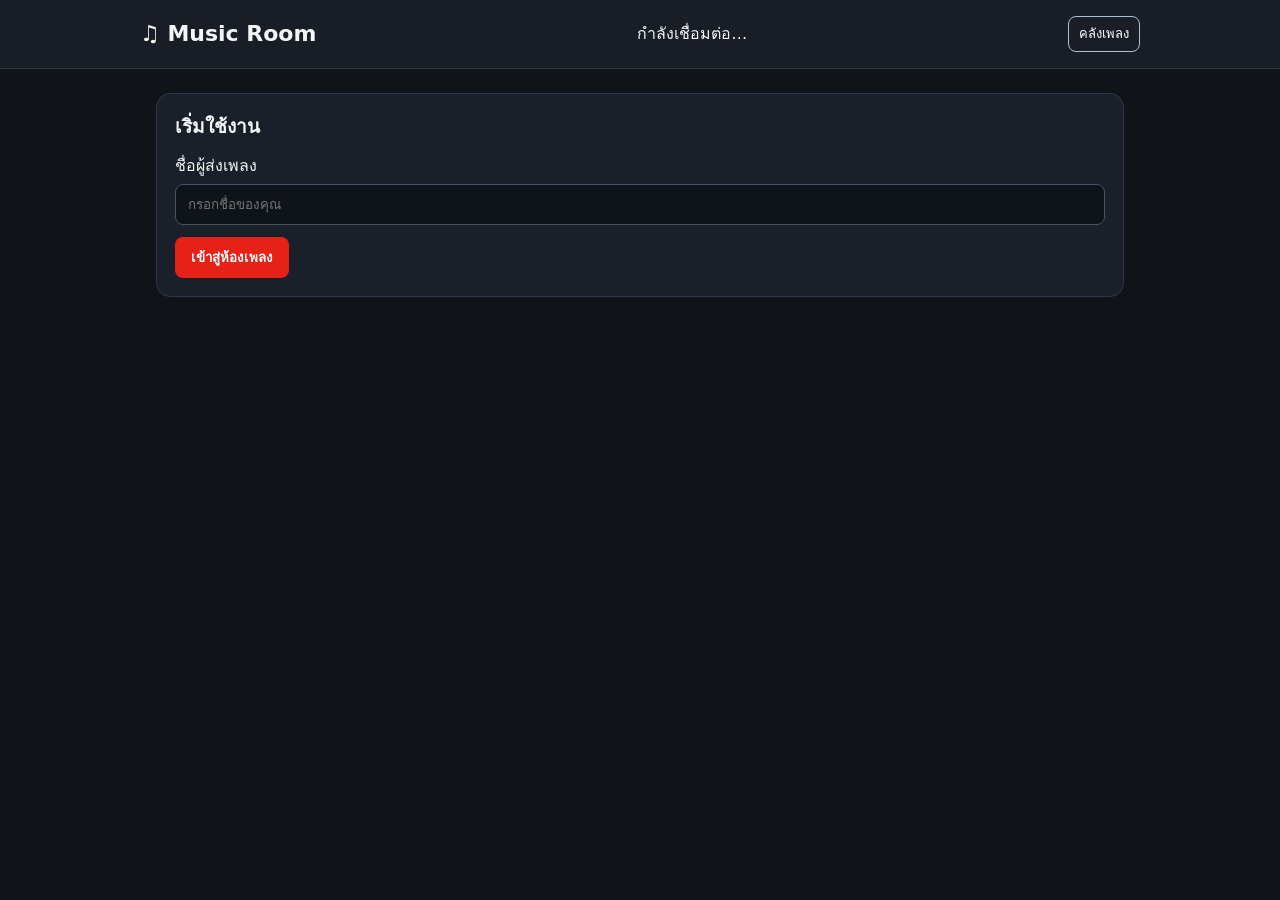
==== index.html @ c2f05cab "Add files via upload" ====
<!doctype html>
<html lang="th">
<head>
  <meta charset="utf-8">
  <meta name="viewport" content="width=device-width, initial-scale=1">
  <title>YouTube Music Queue Manager</title>
  <link rel="stylesheet" href="assets/style.css">
</head>
<body>
  <header><h1>♫ Music Room</h1><span id="connection">กำลังเชื่อมต่อ…</span><a href="./library.html" style="color:#fff;text-decoration:none;border:1px solid #a9bfd8;border-radius:8px;padding:7px 10px;font-size:13px">คลังเพลง</a></header>
  <main>
    <section id="session-panel" class="panel">
      <h2>เริ่มใช้งาน</h2>
      <label>ชื่อผู้ส่งเพลง <input id="display-name" maxlength="80" placeholder="กรอกชื่อของคุณ"></label>
      <button id="start-session">เข้าสู่ห้องเพลง</button>
    </section>
    <section id="app-panel" hidden>
      <section class="panel">
        <h2>ค้นหาเพลงจาก YouTube</h2>
        <form id="search-form"><input id="query" placeholder="ชื่อเพลงหรือศิลปิน" minlength="2" required><button>ค้นหา</button></form>
        <label>ฝากเพลงถึง (ไม่บังคับ)<input id="recipient" maxlength="50" placeholder="ชื่อผู้รับ"></label>
        <label>ข้อความฝากเพลง (ไม่บังคับ)<input id="message" maxlength="200" placeholder="พิมพ์ข้อความถึงผู้รับ"></label>
        <div id="search-results"></div>
      </section>
      <section class="panel">
        <h2>คิวเพลง <small>เรียงตามคะแนนโหวตสูงสุด</small></h2>
        <div id="queue"></div>
      </section>
    </section>
    <p id="notice" role="status"></p>
  </main>
  <script type="module" src="assets/app.js"></script>
  <script type="module" src="./assets/room-theme.js"></script>
</body>
</html>
---- assets/style.css ----
*{box-sizing:border-box}body{margin:0;background:#101318;color:#f4f5f7;font:16px/1.5 system-ui,sans-serif}header{display:flex;justify-content:space-between;align-items:center;padding:16px max(16px,calc((100% - 1000px)/2));background:#191e26;border-bottom:1px solid #303743}h1{margin:0;font-size:22px}main{max-width:1000px;margin:24px auto;padding:0 16px}.panel{background:#1a2029;border:1px solid #303947;border-radius:14px;padding:18px;margin-bottom:18px}h2{margin:0 0 14px;font-size:19px}small{color:#aab4c2;font-size:13px;font-weight:400}input{background:#0f141b;color:#fff;border:1px solid #465264;border-radius:8px;padding:12px;width:100%;margin:6px 0 12px}button{background:#e62117;color:white;border:0;border-radius:8px;padding:10px 16px;cursor:pointer;font-weight:650}button:disabled{opacity:.5;cursor:wait}form{display:flex;gap:8px}form input{flex:1}.song{display:flex;gap:12px;padding:12px 0;border-bottom:1px solid #303947}.song:last-child{border:0}.song img{width:120px;height:68px;object-fit:cover;border-radius:7px}.song-info{flex:1;min-width:0}.song-title{font-weight:650}.muted{color:#aab4c2;font-size:13px}.dedication{color:#d5dbe4;font-size:13px;margin-top:4px}.vote{white-space:nowrap;align-self:center}.score{font-weight:700;margin-right:8px;color:#ffcf70}#notice{min-height:24px;color:#ffd17b}[hidden]{display:none!important}@media(max-width:600px){.song img{width:96px;height:58px}form{display:block}form button{width:100%}}
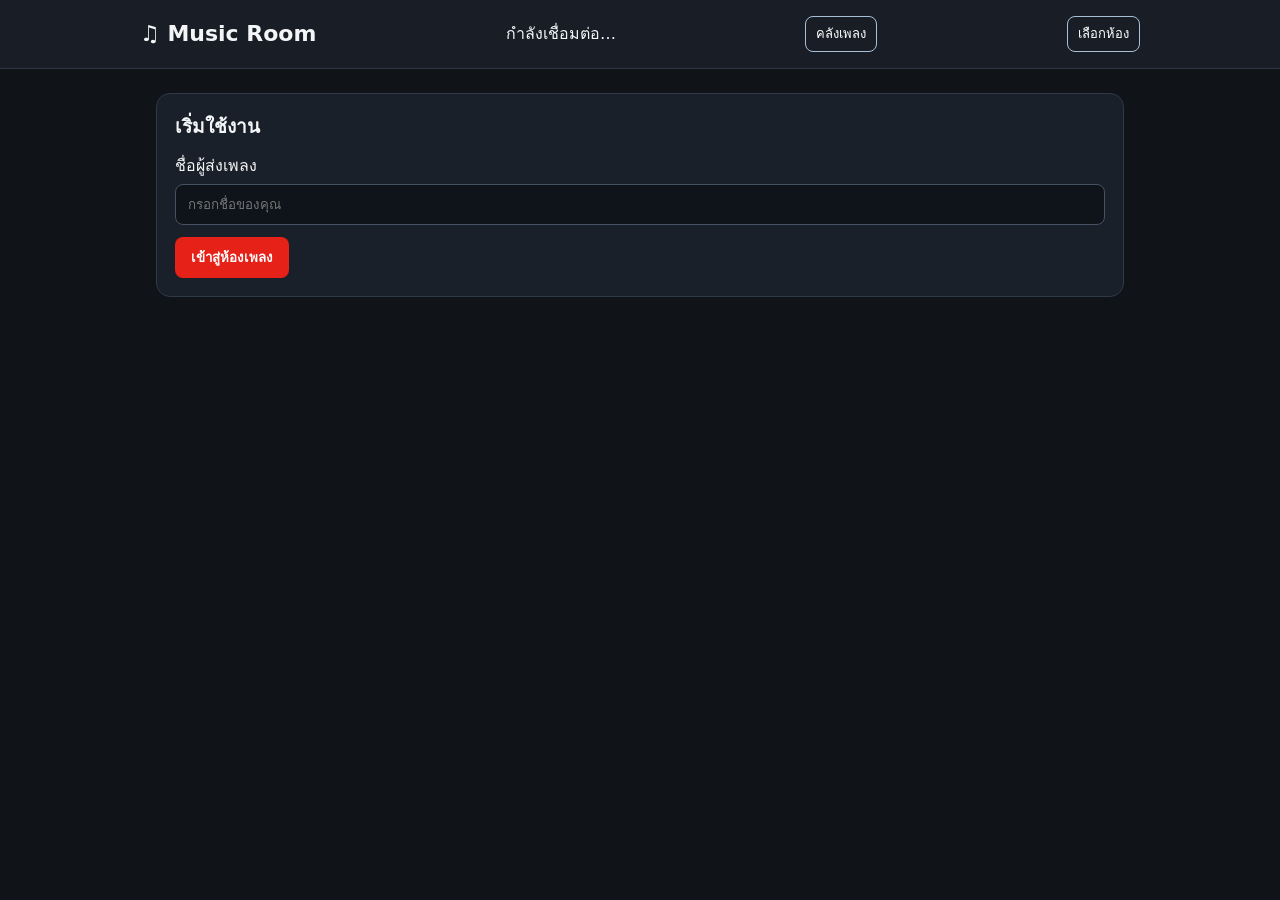
==== commit e9418705: "Add files via upload" ====
--- a/index.html
+++ b/index.html
@@ -7,7 +7,7 @@
   <link rel="stylesheet" href="assets/style.css">
 </head>
 <body>
-  <header><h1>♫ Music Room</h1><span id="connection">กำลังเชื่อมต่อ…</span><a href="./library.html" style="color:#fff;text-decoration:none;border:1px solid #a9bfd8;border-radius:8px;padding:7px 10px;font-size:13px">คลังเพลง</a></header>
+  <header><h1>♫ Music Room</h1><span id="connection">กำลังเชื่อมต่อ…</span><a id="library-link" href="./library.html?room=one" style="color:#fff;text-decoration:none;border:1px solid #a9bfd8;border-radius:8px;padding:7px 10px;font-size:13px">คลังเพลง</a><a href="./rooms.html" style="color:#fff;text-decoration:none;border:1px solid #a9bfd8;border-radius:8px;padding:7px 10px;font-size:13px">เลือกห้อง</a></header>
   <main>
     <section id="session-panel" class="panel">
       <h2>เริ่มใช้งาน</h2>
@@ -30,6 +30,7 @@
     <p id="notice" role="status"></p>
   </main>
   <script type="module" src="assets/app.js"></script>
+  <script type="module">const room=encodeURIComponent(new URLSearchParams(location.search).get("room")||"one");document.getElementById("library-link")?.setAttribute("href",`./library.html?room=${room}`);</script>
   <script type="module" src="./assets/room-theme.js"></script>
 </body>
 </html>
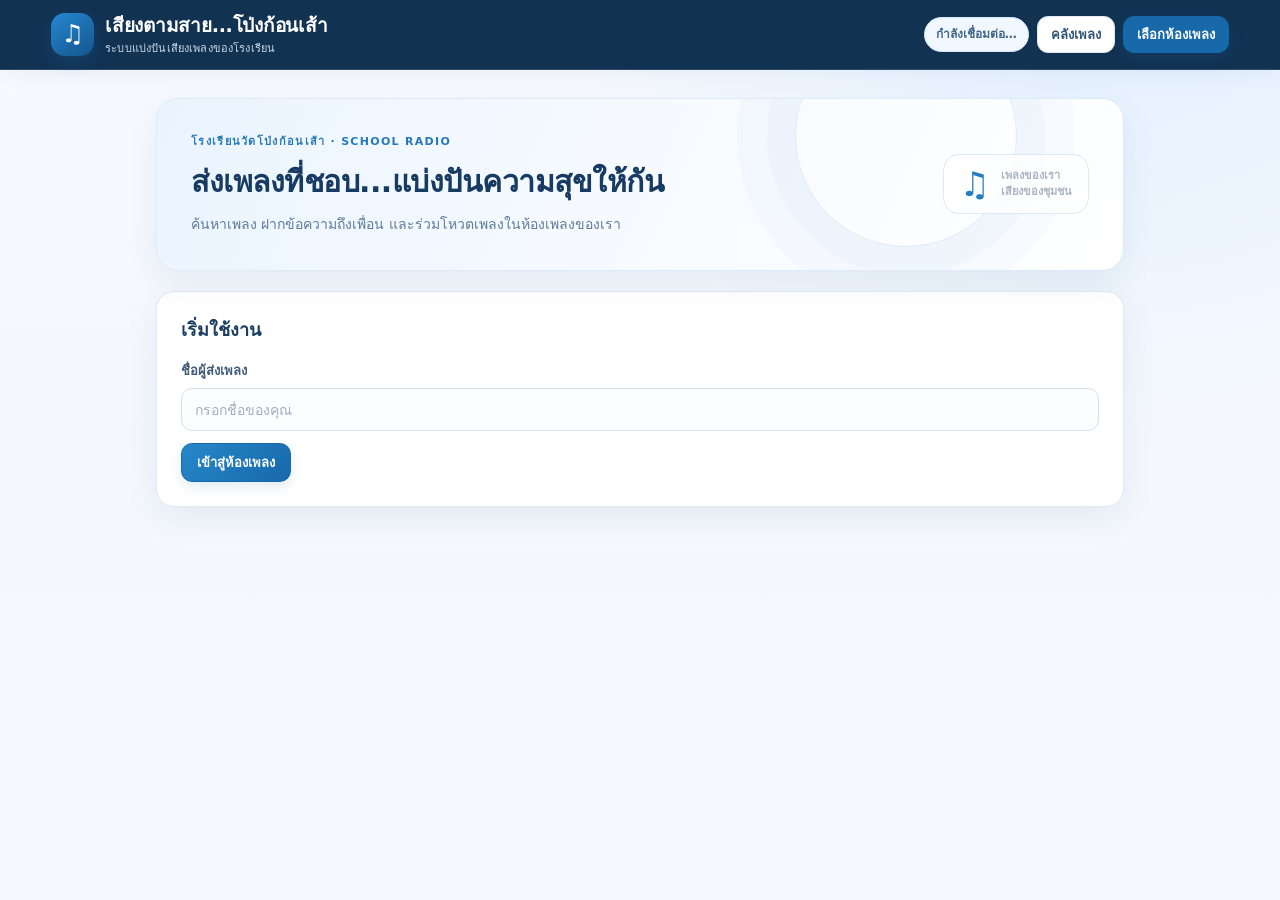
==== commit f7f3b95b: "Add files via upload" ====
--- a/index.html
+++ b/index.html
@@ -3,12 +3,27 @@
 <head>
   <meta charset="utf-8">
   <meta name="viewport" content="width=device-width, initial-scale=1">
-  <title>YouTube Music Queue Manager</title>
+  <title>เสียงตามสาย...โป่งก้อนเส้า | หน้าห้องเพลง</title>
   <link rel="stylesheet" href="assets/style.css">
+  <link rel="stylesheet" href="assets/modern-blue.css">
 </head>
 <body>
-  <header><h1>♫ Music Room</h1><span id="connection">กำลังเชื่อมต่อ…</span><a id="library-link" href="./library.html?room=one" style="color:#fff;text-decoration:none;border:1px solid #a9bfd8;border-radius:8px;padding:7px 10px;font-size:13px">คลังเพลง</a><a href="./rooms.html" style="color:#fff;text-decoration:none;border:1px solid #a9bfd8;border-radius:8px;padding:7px 10px;font-size:13px">เลือกห้อง</a></header>
-  <main>
+    <header class="site-header">
+    <a class="brand-lockup" href="./index.html?room=one" aria-label="เสียงตามสาย โป่งก้อนเส้า หน้าห้องเพลง">
+      <span class="brand-mark" aria-hidden="true">♫</span>
+      <span class="brand-copy"><strong>เสียงตามสาย...โป่งก้อนเส้า</strong><small>ระบบแบ่งปันเสียงเพลงของโรงเรียน</small></span>
+    </a>
+    <nav class="header-nav" aria-label="เมนูหลัก">
+      <span id="connection" class="connection-pill">กำลังเชื่อมต่อ…</span>
+      <a id="library-link" class="nav-link" href="./library.html?room=one">คลังเพลง</a>
+      <a class="nav-link nav-link-primary" href="./rooms.html">เลือกห้องเพลง</a>
+    </nav>
+  </header>
+  <main class="page-main">
+    <section class="page-intro">
+      <div><p class="eyebrow">โรงเรียนวัดโป่งก้อนเส้า · SCHOOL RADIO</p><h2>ส่งเพลงที่ชอบ...แบ่งปันความสุขให้กัน</h2><p>ค้นหาเพลง ฝากข้อความถึงเพื่อน และร่วมโหวตเพลงในห้องเพลงของเรา</p></div>
+      <span class="intro-note"><strong>♫</strong><small>เพลงของเรา<br>เสียงของชุมชน</small></span>
+    </section>
     <section id="session-panel" class="panel">
       <h2>เริ่มใช้งาน</h2>
       <label>ชื่อผู้ส่งเพลง <input id="display-name" maxlength="80" placeholder="กรอกชื่อของคุณ"></label>
--- a/assets/modern-blue.css
+++ b/assets/modern-blue.css
@@ -0,0 +1,279 @@
+/* Modern Blue visual system — เสียงตามสาย...โป่งก้อนเส้า */
+:root {
+  color-scheme: light;
+  --mb-ink: #18324f;
+  --mb-muted: #6c8098;
+  --mb-blue: #1769aa;
+  --mb-blue-strong: #14558d;
+  --mb-blue-soft: #eaf4ff;
+  --mb-line: #e0eaf5;
+  --mb-surface: #ffffff;
+  --mb-page: #f4f8fd;
+  --mb-shadow: 0 12px 34px rgba(29, 74, 120, .08);
+  font-family: "Noto Sans Thai", "Leelawadee UI", Tahoma, system-ui, sans-serif;
+  color: var(--mb-ink);
+  background: var(--mb-page);
+}
+* { box-sizing: border-box; }
+html { scroll-behavior: smooth; }
+body {
+  margin: 0;
+  min-height: 100vh;
+  color: var(--mb-ink);
+  background:
+    radial-gradient(ellipse at 88% 0%, rgba(183, 220, 255, .30), transparent 34rem),
+    linear-gradient(180deg, #f7faff 0%, var(--mb-page) 48%, #f6f9fd 100%);
+  font-family: "Noto Sans Thai", "Leelawadee UI", Tahoma, system-ui, sans-serif;
+  line-height: 1.55;
+}
+body > header {
+  position: sticky;
+  top: 0;
+  z-index: 50;
+  display: flex;
+  align-items: center;
+  justify-content: space-between;
+  gap: 18px;
+  flex-wrap: wrap;
+  padding: 13px max(4vw, 18px);
+  color: #ffffff;
+  background: #123252;
+  border-bottom: 1px solid rgba(255,255,255,.12);
+  box-shadow: 0 5px 22px rgba(25,65,108,.055);
+  backdrop-filter: blur(14px);
+}
+.brand-lockup {
+  display: inline-flex;
+  align-items: center;
+  gap: 11px;
+  min-width: 0;
+  color: var(--mb-ink);
+  text-decoration: none;
+}
+.brand-mark {
+  display: grid;
+  place-items: center;
+  width: 43px;
+  height: 43px;
+  flex: 0 0 43px;
+  border-radius: 14px;
+  color: #fff;
+  font-size: 25px;
+  font-weight: 800;
+  background: linear-gradient(145deg, #2588d1 0%, #14558d 100%);
+  box-shadow: 0 7px 16px rgba(23,105,170,.24);
+}
+.brand-copy { display: flex; flex-direction: column; min-width: 0; line-height: 1.25; }
+.brand-copy strong { color: #ffffff; font-size: clamp(15px, 2vw, 19px); font-weight: 800; letter-spacing: -.25px; }
+.brand-copy small { color: #c7d8e9; font-size: 11px; margin-top: 4px; letter-spacing: .15px; }
+.header-nav { display: flex; align-items: center; justify-content: flex-end; gap: 8px; flex-wrap: wrap; }
+.header-nav a, .header-nav button, .nav-link {
+  display: inline-flex;
+  align-items: center;
+  justify-content: center;
+  min-height: 37px;
+  padding: 8px 13px;
+  border: 1px solid #e0eaf5;
+  border-radius: 11px;
+  color: #315575;
+  background: #fff;
+  text-decoration: none;
+  font-family: inherit; font-size: 13px; font-weight: 650; line-height: 1.2;
+  transition: background .18s ease, border-color .18s ease, transform .18s ease, box-shadow .18s ease;
+  cursor: pointer;
+}
+.header-nav a:hover, .header-nav button:hover, .nav-link:hover { background: #f1f7fe; border-color: #c9ddf2; transform: translateY(-1px); }
+.header-nav .nav-link-primary { background: #1769aa; border-color: #1769aa; color: #fff; box-shadow: 0 5px 13px rgba(23,105,170,.17); }
+.header-nav .nav-link-primary:hover { background: #14558d; border-color: #14558d; }
+.connection-pill, .pill {
+  display: inline-flex;
+  align-items: center;
+  gap: 6px;
+  padding: 7px 11px;
+  border: 1px solid #d8e8f7;
+  border-radius: 999px;
+  background: #f0f7ff;
+  color: #426788;
+  font-size: 12px;
+  font-weight: 650;
+}
+main, .page-main { width: min(1160px, 92vw); margin: 28px auto 60px; }
+.page-intro {
+  display: flex;
+  align-items: center;
+  justify-content: space-between;
+  gap: 20px;
+  padding: clamp(22px, 4vw, 34px);
+  margin: 0 0 20px;
+  border: 1px solid #dceafa;
+  border-radius: 22px;
+  background: linear-gradient(115deg, #eaf4ff 0%, #f8fbff 57%, #fff 100%);
+  box-shadow: var(--mb-shadow);
+  overflow: hidden;
+  position: relative;
+}
+.page-intro:after { content: ""; position: absolute; right: 11%; top: -74px; width: 220px; height: 220px; border: 1px solid rgba(88,151,207,.17); border-radius: 50%; box-shadow: 0 0 0 28px rgba(88,151,207,.045), 0 0 0 58px rgba(88,151,207,.035); pointer-events: none; }
+.page-intro > div { position: relative; z-index: 1; }
+.page-intro .eyebrow { margin: 0 0 8px; color: #2778b8; font-size: 11px; font-weight: 800; letter-spacing: 1.3px; }
+.page-intro h2 { margin: 0 0 7px; color: #173b62; font-size: clamp(21px, 3.4vw, 30px); font-weight: 800; letter-spacing: -.5px; }
+.page-intro p:not(.eyebrow) { margin: 0; color: #607c99; font-size: 14px; }
+.intro-note { position: relative; z-index: 1; display: flex; align-items: center; gap: 11px; padding: 12px 16px; border: 1px solid #d9eafa; border-radius: 16px; background: rgba(255,255,255,.75); color: #4277a6; flex: 0 0 auto; }
+.intro-note strong { color: #247fc0; font-size: 34px; line-height: 1; }
+.intro-note small { font-size: 11px; line-height: 1.5; font-weight: 700; }
+.panel, .intro, .room-card, .stat {
+  background: var(--mb-surface);
+  border: 1px solid var(--mb-line);
+  border-radius: 18px;
+  box-shadow: var(--mb-shadow);
+}
+.panel { padding: clamp(17px, 2.4vw, 24px); margin: 0 0 18px; }
+.panel h2, .intro h2 { margin: 0 0 14px; color: #1b3e63; font-size: 18px; font-weight: 800; }
+.panel h3 { color: #264e75; }
+body > header h1 { margin: 0; font-size: 19px; color: inherit; }
+p { line-height: 1.65; }
+.muted, .song-sub, .item-meta { color: var(--mb-muted); }
+.muted { font-size: 13px; }
+.status { min-height: 22px; color: #27699e; font-size: 13px; }
+.error { color: #b42332; }
+.success { color: #157347; }
+.footer { color: #91a1b4; text-align: center; font-size: 12px; margin: 30px 0 18px; }
+label, .field { color: #405c78; font-size: 13px; font-weight: 650; }
+.field { display: block; margin: 11px 0; }
+input:not([type=checkbox]):not([type=radio]), select, textarea {
+  display: block;
+  width: 100%;
+  min-height: 43px;
+  margin-top: 6px;
+  padding: 10px 13px;
+  border: 1px solid #d4e1ef;
+  border-radius: 11px;
+  color: #1b3551;
+  background: #fbfdff;
+  font-family: inherit; font-size: 14px; font-weight: 400; line-height: 1.45;
+  box-shadow: inset 0 1px 2px rgba(26,68,110,.025);
+  outline: none;
+  transition: border-color .18s ease, box-shadow .18s ease, background .18s ease;
+}
+input:focus, select:focus, textarea:focus { border-color: #6eaddd; background: #fff; box-shadow: 0 0 0 3px rgba(54,139,205,.13); }
+input::placeholder, textarea::placeholder { color: #a0afbf; }
+button, .button, .linkbtn {
+  display: inline-flex;
+  align-items: center;
+  justify-content: center;
+  gap: 7px;
+  min-height: 39px;
+  padding: 9px 15px;
+  border: 1px solid #1769aa;
+  border-radius: 11px;
+  color: #fff;
+  background: linear-gradient(135deg, #2787c9 0%, #1769aa 100%);
+  font-family: inherit; font-size: 13px; font-weight: 700; line-height: 1.25;
+  text-decoration: none;
+  cursor: pointer;
+  box-shadow: 0 5px 12px rgba(23,105,170,.13);
+  transition: transform .18s ease, box-shadow .18s ease, filter .18s ease;
+}
+button:hover, .button:hover, .linkbtn:hover { transform: translateY(-1px); box-shadow: 0 8px 16px rgba(23,105,170,.18); filter: saturate(1.05); }
+button:active, .button:active, .linkbtn:active { transform: translateY(0); }
+button:disabled { opacity: .48; cursor: not-allowed; transform: none; box-shadow: none; }
+button.secondary, .linkbtn.secondary, a.button.secondary, .header-nav button.secondary {
+  color: #315a7d;
+  background: #edf5fd;
+  border-color: #d8e7f5;
+  box-shadow: none;
+}
+button.danger { color: #fff; background: #bd4a58; border-color: #bd4a58; box-shadow: 0 4px 12px rgba(189,74,88,.12); }
+.actions, .controls { display: flex; flex-wrap: wrap; align-items: center; gap: 8px; }
+.toolbar { display: grid; grid-template-columns: minmax(0,1fr) auto; gap: 12px; align-items: end; }
+.two { display: grid; grid-template-columns: repeat(2,minmax(0,1fr)); gap: 18px; }
+.grid { display: grid; grid-template-columns: repeat(4,minmax(0,1fr)); gap: 12px; }
+.stat { padding: 16px 17px; background: linear-gradient(145deg,#fff,#f7fbff); }
+.stat span { display: block; color: #71869d; font-size: 12px; font-weight: 650; }
+.stat strong { display: block; margin-top: 4px; color: #1e5e94; font-size: 28px; font-weight: 800; font-variant-numeric: tabular-nums; }
+.tag, .pill { border: 1px solid #d9e8f6; background: #edf6ff; color: #38658d; }
+.empty { padding: 20px; color: #8294a8; text-align: center; border: 1px dashed #d3e1ef; border-radius: 13px; background: #fbfdff; }
+.hidden { display: none !important; }
+.list, .track-list { display: grid; gap: 10px; }
+.item, .track, .song, .playlist-row, .room-card {
+  border: 1px solid #e1ebf5;
+  border-radius: 14px;
+  background: #fff;
+  transition: border-color .18s ease, box-shadow .18s ease, transform .18s ease;
+}
+.item, .track, .song, .playlist-row { padding: 12px; }
+.item:hover, .track:hover, .song:hover, .playlist-row:hover, .room-card:hover { border-color: #c4dcf1; box-shadow: 0 8px 22px rgba(35,88,139,.08); }
+.item { display: flex; align-items: center; justify-content: space-between; gap: 12px; }
+.item-main, .track-main, .song-info { min-width: 0; flex: 1; }
+.item-title, .playlist-name { color: #214567; font-weight: 750; overflow-wrap: anywhere; }
+.item-meta, .track-meta { margin-top: 3px; font-size: 12px; overflow-wrap: anywhere; }
+.track { display: flex; align-items: center; gap: 12px; min-width: 0; }
+.track img, .song img { width: 112px; aspect-ratio: 16/9; object-fit: cover; border-radius: 10px; background: #e9f1f9; flex: none; }
+.track-title, .song-title { color: #1d4266; font-size: 14px; font-weight: 750; overflow-wrap: anywhere; }
+.track-actions { display: flex; flex-wrap: wrap; gap: 6px; margin-top: 8px; }
+.track-actions button, .small-btn { min-height: 32px; padding: 6px 10px; font-size: 12px; }
+.song { display: flex; align-items: center; gap: 13px; margin: 10px 0; }
+.song .song-info { min-width: 0; flex: 1; }
+.song .dedication { margin-top: 5px; color: #71869b; font-size: 12px; line-height: 1.5; }
+.vote { display: flex; align-items: center; gap: 8px; flex-wrap: wrap; }
+.score { display: inline-flex; align-items: center; padding: 6px 10px; border-radius: 999px; color: #185b92; background: #eaf4ff; border: 1px solid #d8e9f8; font-size: 12px; font-weight: 800; white-space: nowrap; }
+.checks { display: grid; grid-template-columns: repeat(2,minmax(0,1fr)); gap: 10px; }
+.check { display: flex; align-items: center; gap: 9px; padding: 11px 13px; border: 1px solid #e1ebf5; border-radius: 11px; background: #f8fbff; font-size: 13px; }
+.check input { width: 17px; height: 17px; accent-color: var(--mb-blue); }
+.table-wrap { overflow: auto; border: 1px solid #e0eaf4; border-radius: 12px; }
+.table { width: 100%; border-collapse: collapse; font-size: 13px; background: white; }
+.table th, .table td { padding: 11px 12px; border-bottom: 1px solid #edf2f7; text-align: left; vertical-align: top; }
+.table th { position: sticky; top: 0; color: #5e7791; background: #f4f8fd; font-weight: 800; }
+.table tr:last-child td { border-bottom: 0; }
+.num { text-align: right !important; font-variant-numeric: tabular-nums; }
+.scroll { max-height: 430px; overflow: auto; }
+.login { max-width: 460px; margin: 6vh auto; }
+.notice { padding: 12px 14px; border: 1px solid #d9eafa; border-radius: 12px; color: #426888; background: #f1f8ff; font-size: 12px; }
+.room-card { padding: 20px; }
+.room-card h2 { margin: 0 0 5px; color: #1e4267; font-size: 18px; }
+.slug { color: #8194a9; font-size: 12px; margin-bottom: 14px; }
+.rooms { display: grid; grid-template-columns: repeat(auto-fit,minmax(250px,1fr)); gap: 14px; }
+.intro { padding: 20px; margin-bottom: 18px; }
+.room-event-banner { width: min(1160px,92vw) !important; margin: 14px auto 0 !important; border-radius: 15px !important; box-shadow: var(--mb-shadow) !important; }
+.player-wrap { background: #061526; border: 5px solid #fff; border-radius: 18px; overflow: hidden; aspect-ratio: 16/9; width: 100%; box-shadow: 0 12px 35px rgba(11,37,64,.14); }
+#yt-player { width: 100%; height: 100%; }
+.song-title { font-size: 20px; font-weight: 800; margin: 14px 0 5px; }
+.song-sub { font-size: 13px; }
+.progress-row { display: flex; align-items: center; gap: 12px; margin-top: 14px; color: #6a819a; font-size: 12px; }
+progress { flex: 1; height: 9px; accent-color: #2587c8; }
+.warning { color: #a66c17; }
+.chart-row { display: grid; grid-template-columns: 72px minmax(0,1fr); align-items: center; gap: 12px; margin: 9px 0; color: #71869d; font-size: 12px; }
+.bar-area { display: flex; flex-direction: column; gap: 4px; }
+.bar { height: 9px; min-width: 2px; border-radius: 999px; }
+.bar.requests { background: linear-gradient(90deg,#83c4ef,#2b83c3); }
+.bar.plays { background: linear-gradient(90deg,#b7d8f0,#1769aa); }
+.chart-legend { display: flex; gap: 15px; flex-wrap: wrap; color: #70859a; font-size: 12px; }
+.dot { display: inline-block; width: 8px; height: 8px; border-radius: 50%; margin-right: 5px; }
+.dot.req { background: #368dca; } .dot.play { background: #1769aa; }
+.room-event-banner h2 { color: inherit; }
+[hidden] { display: none !important; }
+@media (max-width: 820px) {
+  body > header { padding: 11px 4vw; }
+  .grid { grid-template-columns: repeat(2,minmax(0,1fr)); }
+  .two { grid-template-columns: 1fr; }
+  .checks { grid-template-columns: 1fr; }
+}
+@media (max-width: 600px) {
+  body > header { align-items: flex-start; }
+  .brand-lockup { width: 100%; }
+  .header-nav { width: 100%; justify-content: flex-start; }
+  .header-nav a, .header-nav button { min-height: 35px; padding: 7px 10px; font-size: 12px; }
+  main, .page-main { width: calc(100% - 24px); max-width: 1160px; margin: 18px auto 42px; }
+  .page-intro { align-items: flex-start; padding: 20px; border-radius: 17px; }
+  .intro-note { display: none; }
+  .panel { padding: 16px; border-radius: 15px; }
+  .toolbar { grid-template-columns: 1fr; }
+  .track, .song { align-items: flex-start; flex-wrap: wrap; }
+  .track img, .song img { width: 92px; }
+  .track-main, .song-info { min-width: calc(100% - 108px); }
+  .vote { width: 100%; }
+  .actions { gap: 7px; }
+  .grid { gap: 9px; }
+  .stat { padding: 13px; }
+  .stat strong { font-size: 24px; }
+  .item { align-items: flex-start; flex-wrap: wrap; }
+}
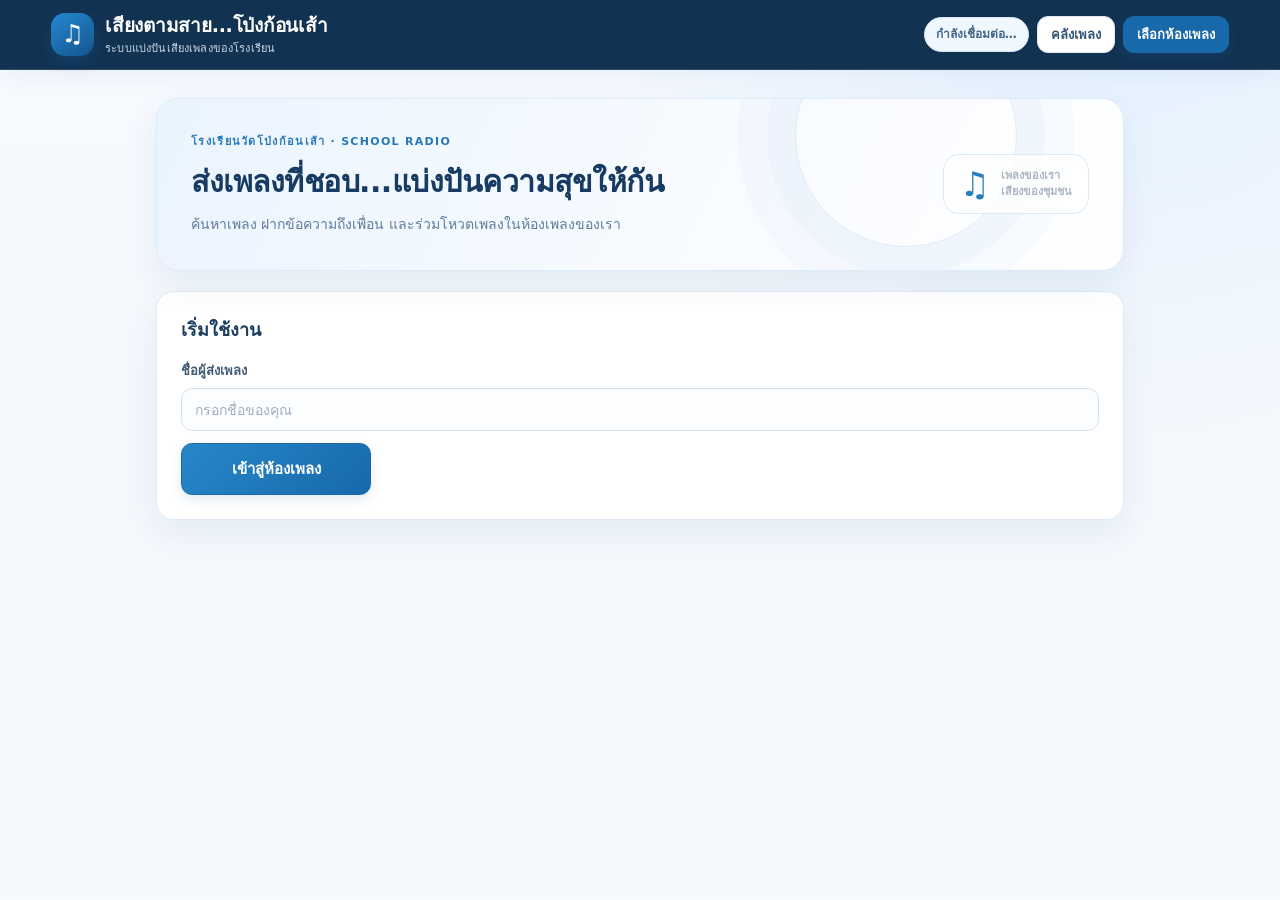
==== commit 9933f7dc: "Add files via upload" ====
--- a/index.html
+++ b/index.html
@@ -30,12 +30,23 @@
       <button id="start-session">เข้าสู่ห้องเพลง</button>
     </section>
     <section id="app-panel" hidden>
-      <section class="panel">
-        <h2>ค้นหาเพลงจาก YouTube</h2>
-        <form id="search-form"><input id="query" placeholder="ชื่อเพลงหรือศิลปิน" minlength="2" required><button>ค้นหา</button></form>
-        <label>ฝากเพลงถึง (ไม่บังคับ)<input id="recipient" maxlength="50" placeholder="ชื่อผู้รับ"></label>
-        <label>ข้อความฝากเพลง (ไม่บังคับ)<input id="message" maxlength="200" placeholder="พิมพ์ข้อความถึงผู้รับ"></label>
-        <div id="search-results"></div>
+      <section class="panel search-panel">
+        <div class="search-heading">
+          <div><p class="eyebrow">YOUTUBE MUSIC SEARCH</p><h2>ค้นหาเพลงที่คุณชอบ</h2><p class="muted">พิมพ์ชื่อเพลงหรือศิลปิน แล้วเลือกเพลงเพื่อฝากเข้าคิว</p></div>
+          <span class="search-symbol" aria-hidden="true">♫</span>
+        </div>
+        <form id="search-form" class="search-form">
+          <label class="search-input-wrap" for="query"><span aria-hidden="true">⌕</span><input id="query" placeholder="ค้นหาชื่อเพลงหรือศิลปิน…" minlength="2" autocomplete="off" required></label>
+          <button id="search-button" class="search-button" type="submit"><span aria-hidden="true">⌕</span> ค้นหาเพลง</button>
+        </form>
+        <details class="dedication-details">
+          <summary>เพิ่มข้อความฝากเพลง <span>(ไม่บังคับ)</span></summary>
+          <div class="dedication-fields">
+            <label>ฝากถึง<input id="recipient" maxlength="50" placeholder="ชื่อผู้รับเพลง"></label>
+            <label>ข้อความฝากเพลง<input id="message" maxlength="200" placeholder="เขียนข้อความสั้น ๆ ถึงผู้รับ"></label>
+          </div>
+        </details>
+        <div id="search-results" aria-live="polite"></div>
       </section>
       <section class="panel">
         <h2>คิวเพลง <small>เรียงตามคะแนนโหวตสูงสุด</small></h2>
--- a/assets/modern-blue.css
+++ b/assets/modern-blue.css
@@ -277,3 +277,36 @@
   .stat strong { font-size: 24px; }
   .item { align-items: flex-start; flex-wrap: wrap; }
 }
+
+/* Large touch-friendly YouTube search experience */
+.search-panel { padding: clamp(20px, 3vw, 30px); }
+.search-heading { display:flex; align-items:center; justify-content:space-between; gap:18px; margin-bottom:18px; }
+.search-heading .eyebrow { margin:0 0 5px; color:#2a7db9; font-size:11px; font-weight:850; letter-spacing:1.2px; }
+.search-heading h2 { margin:0 0 5px; font-size:clamp(21px,3vw,27px); }
+.search-heading .muted { margin:0; }
+.search-symbol { display:grid; place-items:center; flex:0 0 58px; width:58px; height:58px; border-radius:18px; background:#eaf4ff; color:#1769aa; font-size:36px; font-weight:800; }
+.search-form { display:grid; grid-template-columns:minmax(0,1fr) auto; gap:10px; margin:0; }
+.search-input-wrap { display:flex; align-items:center; gap:10px; min-width:0; min-height:60px; margin:0; padding:0 15px; border:2px solid #cbdff2; border-radius:15px; background:#fbfdff; color:#3177ad; font-size:27px; }
+.search-input-wrap:focus-within { border-color:#5ca2d8; box-shadow:0 0 0 4px rgba(54,139,205,.12); }
+.search-input-wrap input { min-width:0; min-height:55px !important; margin:0 !important; padding:8px 0 !important; border:0 !important; outline:0; box-shadow:none !important; background:transparent !important; font-size:17px !important; }
+.search-button { min-width:150px; min-height:60px; padding:12px 22px; border-radius:15px; font-size:16px; }
+.dedication-details { margin:16px 0 8px; border:1px solid #e0eaf5; border-radius:13px; background:#f9fcff; }
+.dedication-details summary { padding:12px 15px; color:#315f86; cursor:pointer; font-weight:750; font-size:14px; }
+.dedication-details summary span { color:#8093a7; font-weight:500; }
+.dedication-fields { display:grid; grid-template-columns:1fr 1.4fr; gap:12px; padding:0 15px 14px; }
+.dedication-fields label { display:block; }
+.dedication-fields input { min-height:48px !important; }
+#search-results { margin-top:13px; }
+#search-results:empty { display:none; }
+#search-results .song { padding:14px; border:1px solid #e2edf7; border-radius:14px; background:#fff; }
+#search-results .song button { min-width:112px; min-height:46px; padding:10px 16px; font-size:14px; }
+#queue .song { padding:13px; border:1px solid #e6eef7; border-radius:13px; background:#fff; }
+#start-session { min-height:52px; min-width:190px; font-size:15px; }
+@media (max-width:680px) {
+  .search-form { grid-template-columns:1fr; }
+  .search-button { width:100%; min-height:56px; }
+  .dedication-fields { grid-template-columns:1fr; }
+  .search-symbol { width:48px; height:48px; flex-basis:48px; font-size:29px; }
+  #search-results .song { align-items:flex-start; }
+  #search-results .song button { width:100%; }
+}
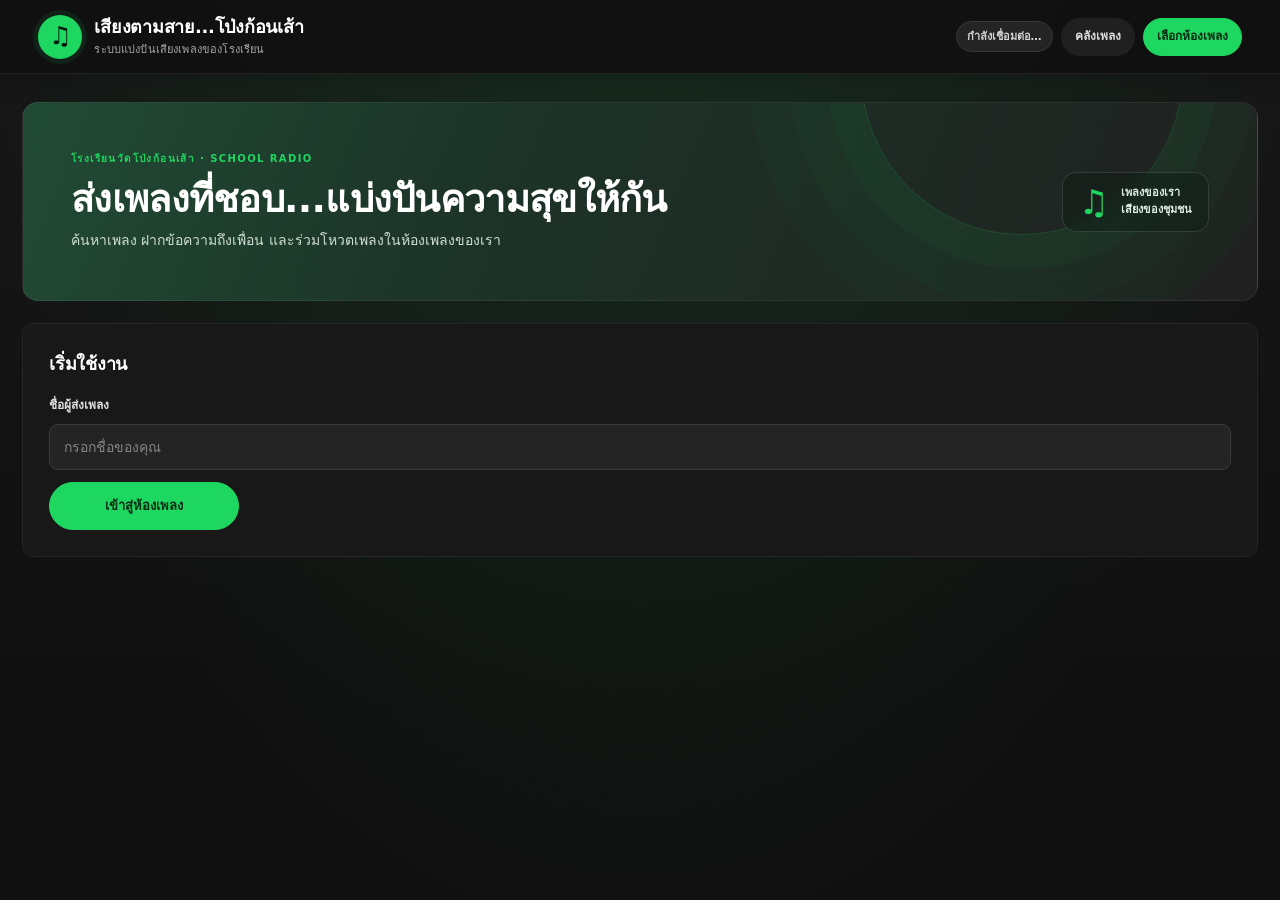
==== commit 36fe932e: "Add files via upload" ====
--- a/index.html
+++ b/index.html
@@ -6,6 +6,7 @@
   <title>เสียงตามสาย...โป่งก้อนเส้า | หน้าห้องเพลง</title>
   <link rel="stylesheet" href="assets/style.css">
   <link rel="stylesheet" href="assets/modern-blue.css">
+  <link rel="stylesheet" href="assets/spotify-inspired.css">
 </head>
 <body>
     <header class="site-header">
--- a/assets/spotify-inspired.css
+++ b/assets/spotify-inspired.css
@@ -0,0 +1,348 @@
+/* Spotify-inspired visual direction for Pongkonsao School Radio.
+   Original implementation; does not use Spotify logo, assets, or proprietary UI. */
+:root {
+  color-scheme: dark;
+  --sp-bg: #101010;
+  --sp-base: #121212;
+  --sp-panel: #181818;
+  --sp-panel-2: #202020;
+  --sp-hover: #282828;
+  --sp-line: #2b2b2b;
+  --sp-text: #f7f7f7;
+  --sp-muted: #a7a7a7;
+  --sp-dim: #777;
+  --sp-green: #1ed760;
+  --sp-green-hover: #3be477;
+  --sp-green-ink: #062b14;
+  --sp-red: #e05252;
+  --sp-radius: 12px;
+  --sp-shadow: 0 14px 34px rgba(0,0,0,.22);
+}
+
+html { color-scheme: dark; background: var(--sp-bg); }
+body {
+  color: var(--sp-text) !important;
+  background:
+    radial-gradient(ellipse at 50% -18%, rgba(30,215,96,.13), transparent 42rem),
+    linear-gradient(180deg, #171717 0%, #101010 44rem, #101010 100%) !important;
+  font-family: "Noto Sans Thai", "Leelawadee UI", Tahoma, system-ui, sans-serif !important;
+  line-height: 1.55;
+}
+::selection { color: #07190d; background: var(--sp-green); }
+::-webkit-scrollbar { width: 10px; height: 10px; }
+::-webkit-scrollbar-thumb { background: #454545; border: 2px solid #181818; border-radius: 99px; }
+::-webkit-scrollbar-track { background: #181818; }
+
+body > header, body > header.site-header {
+  position: sticky !important;
+  top: 0 !important;
+  z-index: 100 !important;
+  display: flex !important;
+  align-items: center !important;
+  justify-content: space-between !important;
+  gap: 18px !important;
+  min-height: 74px;
+  padding: 11px clamp(16px, 3vw, 42px) !important;
+  color: var(--sp-text) !important;
+  background: rgba(16,16,16,.94) !important;
+  border: 0 !important;
+  border-bottom: 1px solid rgba(255,255,255,.07) !important;
+  box-shadow: 0 8px 22px rgba(0,0,0,.16) !important;
+  backdrop-filter: blur(18px);
+}
+.brand-lockup { gap: 12px !important; color: var(--sp-text) !important; text-decoration: none; }
+.brand-mark {
+  width: 44px !important; height: 44px !important; flex-basis: 44px !important;
+  display: grid; place-items: center;
+  border-radius: 50% !important;
+  color: #071b0d !important;
+  background: var(--sp-green) !important;
+  box-shadow: 0 0 0 5px rgba(30,215,96,.09) !important;
+  font-size: 25px !important; font-weight: 900;
+}
+.brand-copy strong { color: #fff !important; font-size: clamp(14px,1.7vw,18px) !important; font-weight: 850 !important; letter-spacing: -.25px; }
+.brand-copy small { color: #a7a7a7 !important; font-size: 11px !important; }
+.header-nav { display: flex !important; align-items: center; justify-content: flex-end; gap: 8px !important; flex-wrap: wrap; }
+.header-nav a, .header-nav button, .nav-link {
+  min-height: 38px !important; padding: 8px 13px !important;
+  color: #ddd !important; background: #202020 !important;
+  border: 1px solid transparent !important; border-radius: 999px !important;
+  font-family: inherit !important; font-size: 12px !important; font-weight: 750 !important;
+  text-decoration: none !important; box-shadow: none !important; transform: none !important;
+}
+.header-nav a:hover, .header-nav button:hover, .nav-link:hover { color: #fff !important; background: #303030 !important; border-color: #3a3a3a !important; }
+.header-nav .nav-link-primary, .header-nav a.nav-link-primary {
+  color: var(--sp-green-ink) !important; background: var(--sp-green) !important;
+  border-color: var(--sp-green) !important; font-weight: 850 !important;
+}
+.header-nav .nav-link-primary:hover { color: #031b0a !important; background: var(--sp-green-hover) !important; }
+.connection-pill, .pill, .tag {
+  display: inline-flex !important; align-items: center; gap: 6px;
+  padding: 6px 10px !important; color: #d4d4d4 !important;
+  background: #242424 !important; border: 1px solid #383838 !important;
+  border-radius: 999px !important; font-size: 11px !important; font-weight: 750 !important;
+}
+
+main, .page-main {
+  width: min(1380px, calc(100% - 44px)) !important;
+  max-width: 1380px !important;
+  margin: 28px auto 64px !important;
+  padding: 0 !important;
+}
+.page-intro {
+  position: relative; overflow: hidden;
+  display: flex; align-items: center; justify-content: space-between; gap: 24px;
+  min-height: 190px; margin: 0 0 22px !important;
+  padding: clamp(26px,4vw,48px) !important;
+  color: white !important;
+  background: linear-gradient(112deg, #214b35 0%, #1d3428 36%, #202020 100%) !important;
+  border: 1px solid rgba(255,255,255,.06) !important;
+  border-radius: 16px !important; box-shadow: none !important;
+}
+.page-intro:after {
+  content: ""; position: absolute; width: 320px; height: 320px; right: 6%; top: -190px;
+  border-radius: 50%; border: 1px solid rgba(30,215,96,.22);
+  box-shadow: 0 0 0 34px rgba(30,215,96,.035), 0 0 0 72px rgba(30,215,96,.025), 0 0 0 112px rgba(30,215,96,.018);
+  pointer-events: none;
+}
+.page-intro > div, .intro-note { position: relative; z-index: 1; }
+.page-intro .eyebrow, .search-heading .eyebrow {
+  color: var(--sp-green) !important; font-size: 10px !important;
+  font-weight: 900 !important; letter-spacing: 1.4px !important; margin: 0 0 9px !important;
+}
+.page-intro h2 { max-width: 780px; margin: 0 0 8px !important; color: #fff !important; font-size: clamp(25px,4vw,38px) !important; line-height: 1.18; font-weight: 900 !important; letter-spacing: -.7px; }
+.page-intro p:not(.eyebrow) { margin: 0 !important; color: #d0ded4 !important; font-size: 14px !important; }
+.intro-note {
+  display: flex; flex: 0 0 auto; align-items: center; gap: 12px;
+  padding: 12px 16px; color: #dff9e8 !important;
+  background: rgba(9,25,15,.34) !important; border: 1px solid rgba(255,255,255,.12) !important;
+  border-radius: 14px !important; backdrop-filter: blur(8px);
+}
+.intro-note strong { color: var(--sp-green) !important; font-size: 34px !important; line-height: 1; }
+.intro-note small { color: #e1eee5 !important; font-size: 11px !important; font-weight: 750 !important; }
+
+.panel, .intro, .room-card, .stat {
+  color: var(--sp-text) !important; background: var(--sp-panel) !important;
+  border: 1px solid rgba(255,255,255,.055) !important;
+  border-radius: var(--sp-radius) !important; box-shadow: none !important;
+}
+.panel { padding: clamp(18px,2.4vw,26px) !important; margin: 0 0 18px !important; }
+.panel h2, .intro h2, h2 { color: #fff !important; font-weight: 850 !important; letter-spacing: -.25px; }
+.panel h2 { font-size: 18px !important; }
+.panel h3 { color: #f4f4f4 !important; }
+p { line-height: 1.65; }
+.muted, .song-sub, .item-meta, .track-meta, .slug { color: var(--sp-muted) !important; }
+.muted { font-size: 12px !important; }
+.status { min-height: 22px; color: #b8eac9 !important; font-size: 12px !important; }
+.error { color: #ff8585 !important; }
+.success { color: var(--sp-green) !important; }
+.warning { color: #ffd27d !important; }
+.footer { color: #777 !important; text-align: center; font-size: 11px !important; margin: 30px 0 18px !important; }
+
+label, .field { color: #dedede !important; font-size: 12px !important; font-weight: 700 !important; }
+input:not([type=checkbox]):not([type=radio]), select, textarea {
+  display: block; width: 100%; min-height: 46px; margin-top: 7px !important;
+  padding: 11px 14px !important; color: #f5f5f5 !important;
+  background: #242424 !important; border: 1px solid #3a3a3a !important;
+  border-radius: 9px !important; font-family: inherit !important; font-size: 14px !important;
+  box-shadow: none !important; outline: none;
+}
+input:focus, select:focus, textarea:focus { background: #292929 !important; border-color: var(--sp-green) !important; box-shadow: 0 0 0 3px rgba(30,215,96,.13) !important; }
+input::placeholder, textarea::placeholder { color: #858585 !important; }
+input[type=checkbox], input[type=radio] { accent-color: var(--sp-green) !important; }
+button, .button, .linkbtn {
+  display: inline-flex; align-items: center; justify-content: center; gap: 8px;
+  min-height: 40px; padding: 10px 16px !important;
+  color: var(--sp-green-ink) !important; background: var(--sp-green) !important;
+  border: 1px solid var(--sp-green) !important; border-radius: 999px !important;
+  font-family: inherit !important; font-size: 12px !important; font-weight: 900 !important;
+  line-height: 1.25; text-decoration: none !important; cursor: pointer;
+  box-shadow: none !important; transition: background .16s ease, transform .16s ease, filter .16s ease;
+}
+button:hover, .button:hover, .linkbtn:hover { background: var(--sp-green-hover) !important; border-color: var(--sp-green-hover) !important; transform: scale(1.025); box-shadow: none !important; }
+button:active, .button:active, .linkbtn:active { transform: scale(.99); }
+button:disabled { opacity: .42 !important; cursor: not-allowed !important; transform: none !important; }
+button.secondary, .linkbtn.secondary, a.button.secondary, .header-nav button.secondary {
+  color: #ededed !important; background: #292929 !important; border-color: #3a3a3a !important; box-shadow: none !important;
+}
+button.secondary:hover, .linkbtn.secondary:hover, a.button.secondary:hover { color: #fff !important; background: #383838 !important; }
+button.danger { color: #fff !important; background: #a93636 !important; border-color: #a93636 !important; }
+button.danger:hover { background: #c34444 !important; border-color: #c34444 !important; }
+.actions, .controls { display: flex; flex-wrap: wrap; align-items: center; gap: 9px !important; }
+.toolbar { display: grid; grid-template-columns: minmax(0,1fr) auto; gap: 12px; align-items: end; }
+.two { display: grid; grid-template-columns: repeat(2,minmax(0,1fr)); gap: 18px; }
+.grid { display: grid; grid-template-columns: repeat(4,minmax(0,1fr)); gap: 12px; }
+.stat { padding: 17px !important; background: #202020 !important; }
+.stat span { display: block; color: #a7a7a7 !important; font-size: 11px !important; font-weight: 700; }
+.stat strong { display: block; margin-top: 5px; color: var(--sp-green) !important; font-size: 28px; font-weight: 900; font-variant-numeric: tabular-nums; }
+.tag, .pill { color: #d9f9e3 !important; background: rgba(30,215,96,.1) !important; border-color: rgba(30,215,96,.25) !important; }
+.empty { padding: 20px; color: #929292 !important; text-align: center; border: 1px dashed #414141 !important; border-radius: 11px !important; background: #1d1d1d !important; }
+.hidden { display: none !important; }
+.list, .track-list { display: grid; gap: 7px !important; }
+.item, .track, .song, .playlist-row, .room-card {
+  color: var(--sp-text) !important; background: #202020 !important;
+  border: 1px solid transparent !important; border-radius: 10px !important;
+  box-shadow: none !important; transition: background .16s ease, border-color .16s ease;
+}
+.item, .track, .song, .playlist-row { padding: 11px 12px !important; }
+.item:hover, .track:hover, .song:hover, .playlist-row:hover, .room-card:hover { background: #2a2a2a !important; border-color: #3b3b3b !important; box-shadow: none !important; transform: none !important; }
+.item { display: flex; align-items: center; justify-content: space-between; gap: 12px; }
+.item-main, .track-main, .song-info { min-width: 0; flex: 1; }
+.item-title, .playlist-name { color: #f5f5f5 !important; font-weight: 800 !important; overflow-wrap: anywhere; }
+.item-meta, .track-meta { margin-top: 3px; font-size: 11px !important; overflow-wrap: anywhere; }
+.track { display: flex; align-items: center; gap: 13px; min-width: 0; }
+.track img, .song img { width: 66px !important; height: 66px !important; aspect-ratio: 1 / 1 !important; object-fit: cover; border-radius: 7px !important; background: #303030 !important; flex: none; }
+.track-title, .song-title { color: #f6f6f6 !important; font-size: 13px !important; font-weight: 800 !important; overflow-wrap: anywhere; }
+.track-actions { display: flex; flex-wrap: wrap; gap: 7px !important; margin-top: 8px; }
+.track-actions button, .small-btn { min-height: 31px !important; padding: 6px 11px !important; font-size: 10px !important; }
+.song { display: flex; align-items: center; gap: 13px; margin: 8px 0 !important; }
+.song .song-info { min-width: 0; flex: 1; }
+.song .dedication { margin-top: 4px; color: #a7a7a7 !important; font-size: 11px !important; line-height: 1.5; }
+.vote { display: flex; align-items: center; gap: 8px; flex-wrap: wrap; }
+.score { display: inline-flex; align-items: center; padding: 6px 10px !important; border-radius: 999px !important; color: #dffbe7 !important; background: rgba(30,215,96,.12) !important; border: 1px solid rgba(30,215,96,.23) !important; font-size: 11px !important; font-weight: 900; white-space: nowrap; }
+.checks { display: grid; grid-template-columns: repeat(2,minmax(0,1fr)); gap: 10px; }
+.check { display: flex; align-items: center; gap: 9px; padding: 11px 13px !important; color: #e2e2e2 !important; border: 1px solid #333 !important; border-radius: 9px !important; background: #222 !important; font-size: 12px !important; }
+.check input { width: 17px; height: 17px; accent-color: var(--sp-green); }
+.table-wrap { overflow: auto; border: 1px solid #343434 !important; border-radius: 10px !important; }
+.table { width: 100%; border-collapse: collapse; color: #e5e5e5 !important; font-size: 12px; background: #1b1b1b !important; }
+.table th, .table td { padding: 11px 12px; border-bottom: 1px solid #303030 !important; text-align: left; vertical-align: top; }
+.table th { position: sticky; top: 0; color: #b7b7b7 !important; background: #242424 !important; font-weight: 850; }
+.table tr:last-child td { border-bottom: 0 !important; }
+.num { text-align: right !important; font-variant-numeric: tabular-nums; }
+.scroll { max-height: 430px; overflow: auto; }
+.login { max-width: 460px; margin: 6vh auto !important; }
+.notice { padding: 12px 14px !important; border: 1px solid rgba(30,215,96,.22) !important; border-radius: 10px !important; color: #c9e8d2 !important; background: rgba(30,215,96,.08) !important; font-size: 11px !important; }
+
+/* Search and browse: main discovery column + queue sidebar, inspired by Spotify desktop browsing. */
+.search-panel { padding: clamp(20px,3vw,32px) !important; }
+.search-heading { display: flex; align-items: center; justify-content: space-between; gap: 18px; margin-bottom: 20px; }
+.search-heading h2 { margin: 0 0 5px !important; color: #fff !important; font-size: clamp(23px,3vw,30px) !important; }
+.search-heading .muted { margin: 0; }
+.search-symbol { display: grid; place-items: center; flex: 0 0 58px; width: 58px; height: 58px; border-radius: 50% !important; color: #082b14 !important; background: var(--sp-green) !important; font-size: 31px; font-weight: 900; }
+.search-form { display: grid; grid-template-columns: minmax(0,1fr) auto; gap: 10px; margin: 0; }
+.search-input-wrap { display: flex; align-items: center; gap: 11px; min-width: 0; min-height: 58px; margin: 0; padding: 0 16px; color: var(--sp-green) !important; background: #242424 !important; border: 1px solid #3e3e3e !important; border-radius: 999px !important; font-size: 25px; }
+.search-input-wrap:focus-within { border-color: var(--sp-green) !important; box-shadow: 0 0 0 3px rgba(30,215,96,.12) !important; }
+.search-input-wrap input { min-width: 0; min-height: 54px !important; margin: 0 !important; padding: 8px 0 !important; border: 0 !important; outline: 0; box-shadow: none !important; background: transparent !important; font-size: 15px !important; }
+.search-button { min-width: 142px; min-height: 56px; padding: 12px 22px !important; font-size: 13px !important; }
+.dedication-details { margin: 15px 0 8px; border: 1px solid #333 !important; border-radius: 10px !important; background: #202020 !important; }
+.dedication-details summary { padding: 13px 15px; color: #eee !important; cursor: pointer; font-weight: 800; font-size: 12px; }
+.dedication-details summary span { color: #999 !important; font-weight: 500; }
+.dedication-fields { display: grid; grid-template-columns: 1fr 1.4fr; gap: 12px; padding: 0 15px 14px; }
+.dedication-fields label { display: block; }
+.dedication-fields input { min-height: 44px !important; }
+#search-results { margin-top: 13px; }
+#search-results:empty { display: none; }
+#search-results .song, #queue .song { padding: 10px 12px !important; border-bottom: 1px solid #303030 !important; border-radius: 8px !important; background: transparent !important; }
+#search-results .song:hover, #queue .song:hover { background: #282828 !important; }
+#search-results .song button { min-width: 112px; min-height: 38px; padding: 9px 15px !important; font-size: 11px !important; }
+#queue .song { margin: 6px 0 !important; }
+#start-session { min-height: 48px; min-width: 190px; font-size: 13px !important; }
+#app-panel:not([hidden]) { display: grid; grid-template-columns: minmax(0,1.65fr) minmax(290px,.85fr); align-items: start; gap: 20px; }
+#app-panel > .search-panel { grid-column: 1; }
+#app-panel > .panel:not(.search-panel) { grid-column: 2; position: sticky; top: 92px; max-height: calc(100vh - 112px); overflow: auto; }
+#app-panel > .panel:not(.search-panel) h2 small { display: block; margin-top: 4px; color: #999 !important; font-size: 10px !important; font-weight: 500; }
+
+/* Player view */
+.player-wrap { width: 100%; aspect-ratio: 16/9; overflow: hidden; background: #050505 !important; border: 1px solid #383838 !important; border-radius: 13px !important; box-shadow: var(--sp-shadow) !important; }
+#yt-player { width: 100%; height: 100%; }
+#play-panel .song-title { margin: 15px 0 4px !important; color: #fff !important; font-size: 22px !important; font-weight: 900 !important; }
+#play-panel .song-sub { color: #a7a7a7 !important; font-size: 12px !important; }
+.progress-row { display: flex; align-items: center; gap: 12px; margin-top: 15px; color: #a7a7a7 !important; font-size: 11px !important; }
+progress { flex: 1; height: 7px; overflow: hidden; border: 0; border-radius: 999px; accent-color: var(--sp-green); }
+progress::-webkit-progress-bar { background: #3a3a3a; border-radius: 999px; }
+progress::-webkit-progress-value { background: var(--sp-green); border-radius: 999px; }
+#play-panel .controls { margin-top: 16px; gap: 9px !important; }
+#play-panel .controls button { min-height: 43px; }
+#play-panel > label { margin-top: 18px !important; padding: 12px 14px; background: #222; border: 1px solid #333; border-radius: 10px; }
+#connect-panel { max-width: 620px; margin: 8vh auto 20px !important; }
+
+/* Admin: queue first and visually dominant, remote controls next. */
+#admin-panel:not(.hidden) { display: grid; grid-template-columns: minmax(0,1.25fr) minmax(300px,.9fr); align-items: start; gap: 18px; }
+#admin-panel > #queue-panel { grid-column: 1 / -1; border: 1px solid rgba(30,215,96,.28) !important; background: linear-gradient(145deg,#1b241e,#181818 56%) !important; }
+#queue-panel h2 { color: #fff !important; font-size: 25px !important; }
+#queue-panel .eyebrow { color: var(--sp-green) !important; }
+#queue-panel .queue-list .item { padding: 13px 14px !important; background: #202020 !important; }
+#admin-panel > #player-control-panel { grid-column: 1; background: #1c1c1c !important; }
+#admin-panel > #global-schedule-panel { grid-column: 2; }
+#admin-panel > section:has(#stats-grid) { grid-column: 1 / -1; }
+#admin-panel > #rooms-panel { grid-column: 1 / -1; }
+#admin-panel > section:has(#password-form) { grid-column: 1; }
+#admin-panel > #settings-panel { grid-column: 2; }
+#admin-panel > #appearance-panel, #admin-panel > #room-playlist-panel,
+#admin-panel > .two, #admin-panel > #logs-panel, #admin-panel > #admin-status { grid-column: 1 / -1; }
+.queue-manager-panel { border: 1px solid rgba(30,215,96,.28) !important; box-shadow: none !important; }
+.queue-manager-panel h2 { color: #fff !important; }
+.player-remote-panel { background: linear-gradient(145deg,#1d2b22,#1b1b1b) !important; }
+.remote-actions { display: grid; grid-template-columns: repeat(3,minmax(0,1fr)); gap: 9px; margin: 16px 0; }
+.remote-actions button { min-height: 52px; font-size: 12px !important; border-radius: 999px !important; }
+.remote-settings-grid { align-items: end; gap: 12px; }
+.remote-settings-grid input[type=range] { width: 100%; accent-color: var(--sp-green); }
+.remote-setting-actions { padding-bottom: 12px; }
+.remote-checks { margin-top: 4px; }
+#global-schedule-panel { border-color: rgba(30,215,96,.18) !important; }
+#global-schedule-panel .section-head { align-items: flex-start; }
+#global-schedule-panel .section-head .tag { white-space: nowrap; }
+#global-schedule-panel input[type=time] { color-scheme: dark; }
+
+/* Library, room selection and reports */
+.track-list { gap: 6px !important; }
+.track { background: #202020 !important; }
+.track img { width: 64px !important; height: 64px !important; }
+.track-actions button { min-height: 32px !important; }
+.playlist-row { background: #202020 !important; }
+.room-card { padding: 20px !important; }
+.room-card h2 { color: #fff !important; font-size: 17px !important; }
+.rooms { display: grid; grid-template-columns: repeat(auto-fit,minmax(240px,1fr)); gap: 13px; }
+.room-event-banner { border-radius: 12px !important; box-shadow: none !important; }
+.chart-row { color: #aaa !important; }
+.bar.requests { background: var(--sp-green) !important; }
+.bar.plays { background: #65a8ff !important; }
+.chart-legend { color: #aaa !important; }
+.dot.req { background: var(--sp-green) !important; }
+.dot.play { background: #65a8ff !important; }
+
+@media (max-width: 900px) {
+  #app-panel:not([hidden]) { grid-template-columns: minmax(0,1fr); }
+  #app-panel > .search-panel, #app-panel > .panel:not(.search-panel) { grid-column: 1; position: static; max-height: none; }
+  #admin-panel:not(.hidden) { grid-template-columns: minmax(0,1fr); }
+  #admin-panel > #queue-panel, #admin-panel > #player-control-panel,
+  #admin-panel > #global-schedule-panel, #admin-panel > section:has(#stats-grid),
+  #admin-panel > #rooms-panel, #admin-panel > section:has(#password-form),
+  #admin-panel > #settings-panel, #admin-panel > #appearance-panel,
+  #admin-panel > #room-playlist-panel, #admin-panel > .two,
+  #admin-panel > #logs-panel, #admin-panel > #admin-status { grid-column: 1; }
+}
+@media (max-width: 700px) {
+  body > header, body > header.site-header { position: sticky !important; min-height: auto; align-items: flex-start !important; flex-direction: column !important; padding: 10px 14px !important; gap: 10px !important; }
+  .brand-lockup { width: 100%; }
+  .header-nav { width: 100%; justify-content: flex-start !important; gap: 6px !important; overflow-x: auto; flex-wrap: nowrap !important; padding-bottom: 2px; }
+  .header-nav a, .header-nav button { flex: 0 0 auto; min-height: 35px !important; padding: 7px 11px !important; font-size: 11px !important; }
+  main, .page-main { width: calc(100% - 24px) !important; margin: 16px auto 40px !important; }
+  .page-intro { min-height: 0; padding: 23px 19px !important; border-radius: 13px !important; }
+  .page-intro h2 { font-size: 25px !important; }
+  .intro-note { display: none; }
+  .panel { padding: 16px !important; border-radius: 11px !important; }
+  .toolbar { grid-template-columns: 1fr; }
+  .two, .checks { grid-template-columns: 1fr; }
+  .grid { grid-template-columns: repeat(2,minmax(0,1fr)); gap: 8px; }
+  .stat { padding: 12px !important; }
+  .stat strong { font-size: 23px; }
+  .search-form { grid-template-columns: 1fr; }
+  .search-button { width: 100%; min-height: 50px; }
+  .dedication-fields { grid-template-columns: 1fr; }
+  .search-symbol { width: 45px; height: 45px; flex-basis: 45px; font-size: 25px; }
+  #search-results .song { align-items: center; flex-wrap: wrap; }
+  #search-results .song button { width: 100%; }
+  .track, .song { align-items: center; flex-wrap: wrap; }
+  .track img, .song img { width: 54px !important; height: 54px !important; }
+  .track-main, .song-info { min-width: calc(100% - 70px); }
+  .track-actions, .vote { width: 100%; }
+  .item { align-items: flex-start; flex-wrap: wrap; }
+  .remote-actions { grid-template-columns: 1fr; }
+  .remote-actions button { width: 100%; }
+  .remote-setting-actions { padding: 0; }
+  .progress-row { gap: 7px; }
+}
+@media (prefers-reduced-motion: reduce) {
+  *, *::before, *::after { scroll-behavior: auto !important; transition-duration: .01ms !important; animation-duration: .01ms !important; }
+}
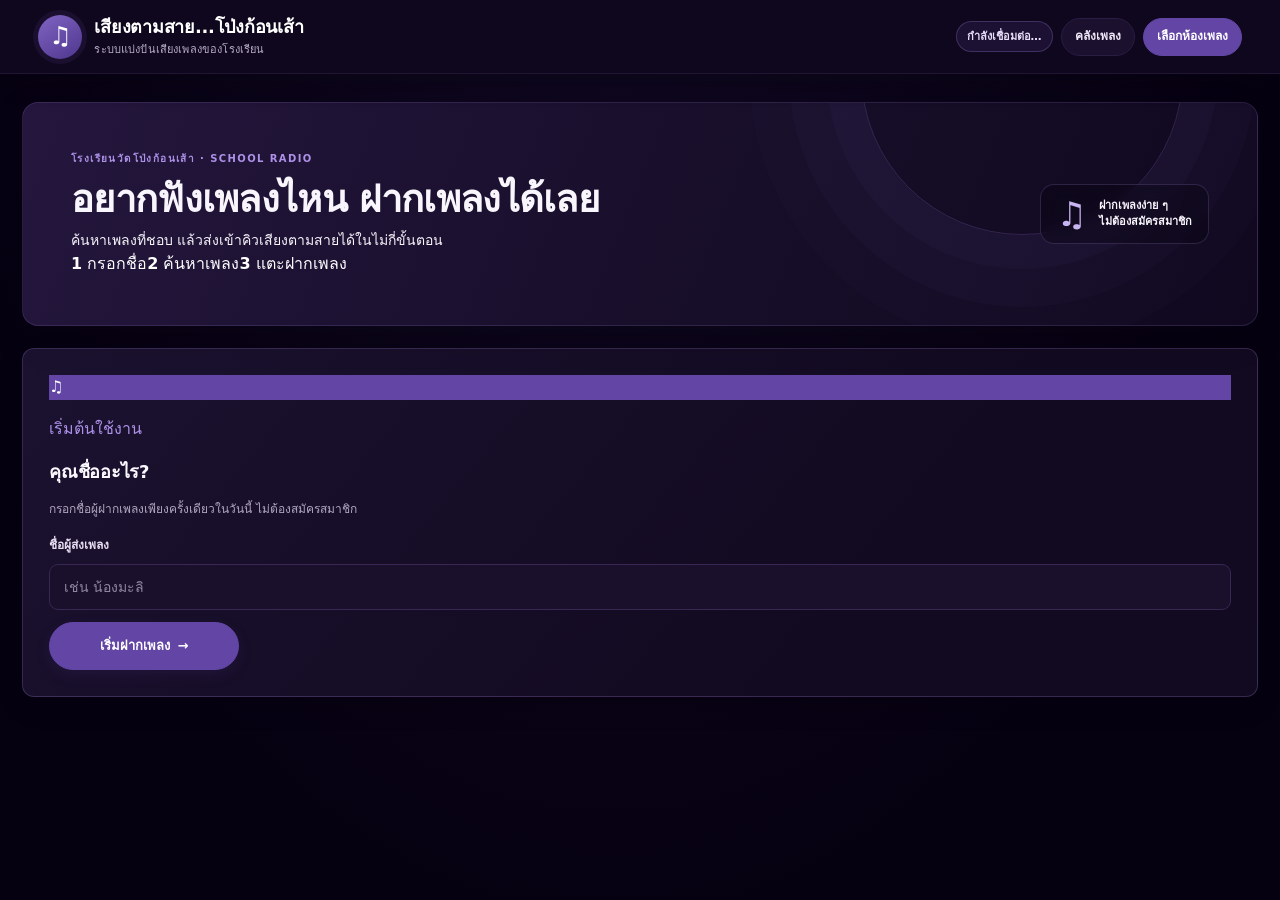
==== commit f735450c: "Add files via upload" ====
--- a/index.html
+++ b/index.html
@@ -7,6 +7,8 @@
   <link rel="stylesheet" href="assets/style.css">
   <link rel="stylesheet" href="assets/modern-blue.css">
   <link rel="stylesheet" href="assets/spotify-inspired.css">
+  <link rel="stylesheet" href="assets/easy-request-ui.css">
+  <link rel="stylesheet" href="assets/tipmydj-purple.css?v=20261104">
 </head>
 <body>
     <header class="site-header">
@@ -21,37 +23,49 @@
     </nav>
   </header>
   <main class="page-main">
-    <section class="page-intro">
-      <div><p class="eyebrow">โรงเรียนวัดโป่งก้อนเส้า · SCHOOL RADIO</p><h2>ส่งเพลงที่ชอบ...แบ่งปันความสุขให้กัน</h2><p>ค้นหาเพลง ฝากข้อความถึงเพื่อน และร่วมโหวตเพลงในห้องเพลงของเรา</p></div>
-      <span class="intro-note"><strong>♫</strong><small>เพลงของเรา<br>เสียงของชุมชน</small></span>
+    <section class="page-intro listener-hero">
+      <div>
+        <p class="eyebrow">โรงเรียนวัดโป่งก้อนเส้า · SCHOOL RADIO</p>
+        <h2>อยากฟังเพลงไหน ฝากเพลงได้เลย</h2>
+        <p>ค้นหาเพลงที่ชอบ แล้วส่งเข้าคิวเสียงตามสายได้ในไม่กี่ขั้นตอน</p>
+        <div class="listener-steps" aria-label="วิธีฝากเพลง">
+          <span><b>1</b> กรอกชื่อ</span><span><b>2</b> ค้นหาเพลง</span><span><b>3</b> แตะฝากเพลง</span>
+        </div>
+      </div>
+      <span class="intro-note"><strong>♫</strong><small>ฝากเพลงง่าย ๆ<br>ไม่ต้องสมัครสมาชิก</small></span>
     </section>
-    <section id="session-panel" class="panel">
-      <h2>เริ่มใช้งาน</h2>
-      <label>ชื่อผู้ส่งเพลง <input id="display-name" maxlength="80" placeholder="กรอกชื่อของคุณ"></label>
-      <button id="start-session">เข้าสู่ห้องเพลง</button>
+    <section id="session-panel" class="panel listener-start-card">
+      <div class="listener-start-icon" aria-hidden="true">♫</div>
+      <div class="listener-start-copy">
+        <p class="eyebrow">เริ่มต้นใช้งาน</p>
+        <h2>คุณชื่ออะไร?</h2>
+        <p class="muted">กรอกชื่อผู้ฝากเพลงเพียงครั้งเดียวในวันนี้ ไม่ต้องสมัครสมาชิก</p>
+      </div>
+      <label class="listener-name-field">ชื่อผู้ส่งเพลง <input id="display-name" maxlength="80" placeholder="เช่น น้องมะลิ" autocomplete="nickname"></label>
+      <button id="start-session" class="listener-start-button">เริ่มฝากเพลง <span aria-hidden="true">→</span></button>
     </section>
     <section id="app-panel" hidden>
       <section class="panel search-panel">
         <div class="search-heading">
-          <div><p class="eyebrow">YOUTUBE MUSIC SEARCH</p><h2>ค้นหาเพลงที่คุณชอบ</h2><p class="muted">พิมพ์ชื่อเพลงหรือศิลปิน แล้วเลือกเพลงเพื่อฝากเข้าคิว</p></div>
-          <span class="search-symbol" aria-hidden="true">♫</span>
+          <div><p class="eyebrow">ขั้นตอนที่ 1 · ค้นหาเพลง</p><h2>ค้นหาเพลงที่อยากฟัง</h2><p class="muted">พิมพ์ชื่อเพลงหรือศิลปิน แล้วแตะ “ฝากเพลงนี้”</p></div>
+          <span class="search-symbol" aria-hidden="true">⌕</span>
         </div>
         <form id="search-form" class="search-form">
-          <label class="search-input-wrap" for="query"><span aria-hidden="true">⌕</span><input id="query" placeholder="ค้นหาชื่อเพลงหรือศิลปิน…" minlength="2" autocomplete="off" required></label>
+          <label class="search-input-wrap" for="query"><span aria-hidden="true">⌕</span><input id="query" placeholder="พิมพ์ชื่อเพลงหรือศิลปินที่นี่" minlength="2" autocomplete="off" required></label>
           <button id="search-button" class="search-button" type="submit"><span aria-hidden="true">⌕</span> ค้นหาเพลง</button>
         </form>
         <details class="dedication-details">
-          <summary>เพิ่มข้อความฝากเพลง <span>(ไม่บังคับ)</span></summary>
+          <summary><span class="dedication-summary-title">อยากฝากถึงเพื่อนหรือไม่?</span><span class="dedication-summary-note">เพิ่มชื่อผู้รับและข้อความได้ (ไม่บังคับ)</span></summary>
           <div class="dedication-fields">
             <label>ฝากถึง<input id="recipient" maxlength="50" placeholder="ชื่อผู้รับเพลง"></label>
-            <label>ข้อความฝากเพลง<input id="message" maxlength="200" placeholder="เขียนข้อความสั้น ๆ ถึงผู้รับ"></label>
+            <label>ข้อความฝากเพลง<input id="message" maxlength="200" placeholder="เขียนข้อความสั้น ๆ"></label>
           </div>
         </details>
         <div id="search-results" aria-live="polite"></div>
       </section>
-      <section class="panel">
-        <h2>คิวเพลง <small>เรียงตามคะแนนโหวตสูงสุด</small></h2>
-        <div id="queue"></div>
+      <section class="panel listener-queue-panel">
+        <div class="listener-queue-heading"><div><p class="eyebrow">ขั้นตอนที่ 2 · ดูรายการเพลง</p><h2>เพลงที่เพื่อน ๆ ฝากไว้</h2><p class="muted">โหวตเพลงที่อยากฟัง เพื่อช่วยจัดลำดับคิว</p></div><span class="request-live-badge"><i></i> LIVE</span></div>
+        <div id="queue" aria-live="polite"></div>
       </section>
     </section>
     <p id="notice" role="status"></p>
--- a/assets/tipmydj-purple.css
+++ b/assets/tipmydj-purple.css
@@ -0,0 +1,217 @@
+/* TipMyDJ-style purple night palette for เสียงตามสาย...โป่งก้อนเส้า.
+   Visual-only layer. Loaded after existing styles; no application behavior is changed. */
+:root {
+  color-scheme: dark;
+  --tip-bg: #060111;
+  --tip-panel: #10081f;
+  --tip-panel-soft: #160d27;
+  --tip-panel-raised: #1b1030;
+  --tip-line: #2a1d40;
+  --tip-purple: #6245a5;
+  --tip-purple-hover: #7659bd;
+  --tip-purple-soft: rgba(98, 69, 165, .18);
+  --tip-text: #f8f5fc;
+  --tip-muted: #b1a7c0;
+  --tip-green: #00b85a;
+  --tip-blue: #3678c7;
+  --tip-red: #f20d1b;
+  --tip-amber: #b98716;
+}
+
+html { color-scheme: dark !important; background: var(--tip-bg) !important; }
+body {
+  color: var(--tip-text) !important;
+  background:
+    radial-gradient(ellipse at 48% -20%, rgba(98,69,165,.12), transparent 43rem),
+    var(--tip-bg) !important;
+}
+::selection { color: #fff !important; background: var(--tip-purple) !important; }
+::-webkit-scrollbar-thumb { background: #473365 !important; border-color: var(--tip-bg) !important; }
+::-webkit-scrollbar-track { background: var(--tip-panel) !important; }
+
+body > header, body > header.site-header {
+  color: var(--tip-text) !important;
+  background: rgba(16,8,31,.96) !important;
+  border-bottom: 1px solid rgba(157,127,205,.12) !important;
+  box-shadow: 0 8px 24px rgba(0,0,0,.2) !important;
+}
+.brand-lockup { color: var(--tip-text) !important; }
+.brand-mark {
+  color: #fff !important;
+  background: linear-gradient(145deg, #8064c3, #4e368d) !important;
+  box-shadow: 0 0 0 5px rgba(98,69,165,.13) !important;
+}
+.brand-copy strong { color: #fff !important; }
+.brand-copy small { color: #b7acc9 !important; }
+.header-nav a, .header-nav button, .nav-link {
+  color: #eee8f8 !important;
+  background: #1b102d !important;
+  border-color: #2b1c43 !important;
+}
+.header-nav a:hover, .header-nav button:hover, .nav-link:hover {
+  color: #fff !important; background: #2b1a45 !important; border-color: #513b78 !important;
+}
+.header-nav .nav-link-primary, .header-nav a.nav-link-primary {
+  color: #fff !important; background: var(--tip-purple) !important; border-color: var(--tip-purple) !important;
+}
+.header-nav .nav-link-primary:hover { background: var(--tip-purple-hover) !important; border-color: var(--tip-purple-hover) !important; }
+.connection-pill, .pill {
+  color: #e7def7 !important; background: rgba(98,69,165,.16) !important; border-color: rgba(147,119,199,.3) !important;
+}
+
+main, .page-main { color: var(--tip-text) !important; }
+.page-intro, .listener-hero {
+  color: #fff !important;
+  background: linear-gradient(112deg, #24163d 0%, #170e29 58%, #10081f 100%) !important;
+  border: 1px solid rgba(151,122,200,.19) !important;
+  box-shadow: 0 12px 35px rgba(0,0,0,.16) !important;
+}
+.page-intro:after {
+  border-color: rgba(150,119,205,.24) !important;
+  box-shadow: 0 0 0 34px rgba(126,94,184,.045), 0 0 0 72px rgba(126,94,184,.03), 0 0 0 112px rgba(126,94,184,.02) !important;
+}
+.page-intro .eyebrow, .search-heading .eyebrow, .listener-start-copy .eyebrow,
+.listener-queue-heading .eyebrow, #connect-panel > .eyebrow,
+#queue-panel .eyebrow, .section-head .eyebrow {
+  color: #ad91e8 !important;
+}
+.page-intro h2, .page-intro p:not(.eyebrow), .intro-note,
+.intro-note strong, .intro-note small { color: #f8f5fc !important; }
+.intro-note { background: rgba(8,3,17,.35) !important; border-color: rgba(172,145,224,.2) !important; }
+.intro-note strong { color: #c7b4f0 !important; }
+
+.panel, .intro, .room-card, .stat {
+  color: var(--tip-text) !important;
+  background: var(--tip-panel) !important;
+  border: 1px solid rgba(157,127,205,.13) !important;
+  box-shadow: 0 9px 26px rgba(0,0,0,.15) !important;
+}
+.panel h2, .intro h2, h2, .panel h3 { color: #fbf9ff !important; }
+.muted, .song-sub, .item-meta, .track-meta, .slug, .footer { color: var(--tip-muted) !important; }
+.status { color: #c8b9e7 !important; }
+.error { color: #ff858b !important; }
+.success { color: #38d98a !important; }
+.warning { color: #f0c86b !important; }
+
+label, .field { color: #e7def2 !important; }
+input:not([type=checkbox]):not([type=radio]), select, textarea {
+  color: #faf7ff !important;
+  background: #1a102b !important;
+  border-color: #382653 !important;
+}
+input:focus, select:focus, textarea:focus {
+  background: #201433 !important;
+  border-color: #8a6bc9 !important;
+  box-shadow: 0 0 0 3px rgba(98,69,165,.22) !important;
+}
+input::placeholder, textarea::placeholder { color: #9286a3 !important; }
+input[type=checkbox], input[type=radio], input[type=range] { accent-color: var(--tip-purple) !important; }
+
+/* Primary actions use the reference purple; destructive actions stay red. */
+button, .button, .linkbtn {
+  color: #fff !important;
+  background: var(--tip-purple) !important;
+  border-color: var(--tip-purple) !important;
+  box-shadow: 0 5px 14px rgba(67,43,119,.19) !important;
+}
+button:hover, .button:hover, .linkbtn:hover {
+  color: #fff !important; background: var(--tip-purple-hover) !important; border-color: var(--tip-purple-hover) !important;
+  box-shadow: 0 7px 18px rgba(67,43,119,.24) !important;
+}
+button:disabled { opacity: .42 !important; }
+button.secondary, .linkbtn.secondary, a.button.secondary, .header-nav button.secondary {
+  color: #eee8f8 !important; background: #26183b !important; border-color: #3b2858 !important;
+}
+button.secondary:hover, .linkbtn.secondary:hover, a.button.secondary:hover {
+  color: #fff !important; background: #34214f !important; border-color: #61468b !important;
+}
+button.danger, button.danger:hover { color: #fff !important; background: var(--tip-red) !important; border-color: var(--tip-red) !important; }
+
+.stat { background: #130b22 !important; }
+.stat span { color: var(--tip-muted) !important; }
+.stat strong { color: #fff !important; }
+.tag, .pill {
+  color: #e9defb !important; background: rgba(98,69,165,.17) !important; border-color: rgba(147,119,199,.3) !important;
+}
+.empty { color: #b9aec8 !important; background: #130b22 !important; border-color: #493665 !important; }
+.item, .track, .song, .playlist-row, .room-card,
+#search-results .song, #queue .song {
+  color: var(--tip-text) !important; background: #170d28 !important; border-color: #2b1d40 !important;
+}
+.item:hover, .track:hover, .song:hover, .playlist-row:hover, .room-card:hover,
+#search-results .song:hover, #queue .song:hover {
+  background: #211333 !important; border-color: #503a72 !important;
+}
+.item-title, .playlist-name, .track-title, .song-title { color: #fbf9ff !important; }
+.dedication { color: #b8adc6 !important; }
+.score, .request-votes {
+  color: #d7f8e5 !important; background: rgba(0,184,90,.13) !important; border-color: rgba(0,184,90,.27) !important;
+}
+.check { color: #e8e0f2 !important; background: #1a102b !important; border-color: #382653 !important; }
+.table-wrap { border-color: #382653 !important; }
+.table { color: #eee8f6 !important; background: #130b22 !important; }
+.table th, .table td { border-color: #2c1e40 !important; }
+.table th { color: #d0c3e2 !important; background: #1d1230 !important; }
+.notice { color: #e6dcf5 !important; background: rgba(98,69,165,.12) !important; border-color: rgba(147,119,199,.3) !important; }
+
+/* Request-first listener page */
+.listener-start-card {
+  background: linear-gradient(130deg, #1b1230, #120a20 68%) !important;
+  border-color: rgba(147,119,199,.28) !important;
+}
+.listener-start-icon, .search-symbol, .request-status-icon {
+  color: #fff !important; background: var(--tip-purple) !important;
+}
+.search-input-wrap, .request-dashboard-bar {
+  color: #c7b4ed !important; background: #1a102b !important; border-color: #3b2858 !important;
+}
+.search-input-wrap:focus-within { border-color: #8a6bc9 !important; box-shadow: 0 0 0 3px rgba(98,69,165,.2) !important; }
+.dedication-details { background: #170d28 !important; border-color: #382653 !important; }
+.dedication-details summary, .dedication-summary-title { color: #f5efff !important; }
+.dedication-details summary span, .dedication-summary-note { color: var(--tip-muted) !important; }
+.dedication-details[open] summary { border-color: #382653 !important; }
+#search-results .song { border-color: #2d2042 !important; }
+#search-results .song:hover { border-color: #6245a5 !important; }
+.request-live-badge {
+  color: #d5fae5 !important; background: rgba(0,184,90,.1) !important; border-color: rgba(0,184,90,.28) !important;
+}
+.request-live-badge i { background: var(--tip-green) !important; box-shadow: 0 0 0 4px rgba(0,184,90,.13) !important; }
+.request-dashboard-bar { border-color: #382653 !important; }
+.request-hint { color: #a99db9 !important; }
+.request-dashboard-bar > strong { color: #f5efff !important; }
+.queue-list .request-card {
+  color: var(--tip-text) !important; background: #170d28 !important; border-color: #382653 !important;
+}
+.queue-list .request-card.is-playing {
+  background: linear-gradient(100deg,rgba(0,184,90,.1),#170d28 48%) !important;
+  border-color: rgba(0,184,90,.55) !important;
+}
+.request-card .item-meta { color: #b8adc6 !important; }
+.request-card.is-playing .request-status-tag { color: #dffbe9 !important; background: rgba(0,184,90,.14) !important; }
+.request-message { color: #e3dbea !important; background: #10081f !important; border-left-color: var(--tip-purple) !important; }
+.request-card.is-waiting .request-status-icon { color: #e7def2 !important; background: #3a2a50 !important; }
+
+/* Player, admin and analytics surfaces */
+.player-wrap { background: #030008 !important; border-color: #382653 !important; }
+#play-panel > label { background: #1a102b !important; border-color: #382653 !important; }
+progress { accent-color: var(--tip-purple) !important; }
+progress::-webkit-progress-bar { background: #30213f !important; }
+progress::-webkit-progress-value { background: var(--tip-purple) !important; }
+#admin-panel > #queue-panel, .queue-manager-panel {
+  background: linear-gradient(145deg, #1d1231, #10081f 62%) !important;
+  border-color: rgba(147,119,199,.3) !important;
+}
+#queue-panel h2, .queue-manager-panel h2 { color: #fff !important; }
+#admin-panel > #player-control-panel, .player-remote-panel { background: #171027 !important; }
+#global-schedule-panel { border-color: rgba(147,119,199,.26) !important; }
+#global-schedule-panel input[type=time] { color-scheme: dark; }
+.remote-actions button { border-radius: 12px !important; }
+.room-event-banner { border-color: rgba(147,119,199,.25) !important; }
+.bar.requests, .dot.req { background: var(--tip-green) !important; }
+.bar.plays, .dot.play { background: var(--tip-blue) !important; }
+.chart-row, .chart-legend { color: #b1a7c0 !important; }
+
+@media (max-width: 700px) {
+  .page-intro, .listener-hero { background: linear-gradient(135deg,#24163d,#10081f) !important; }
+  .panel { background: var(--tip-panel) !important; }
+}
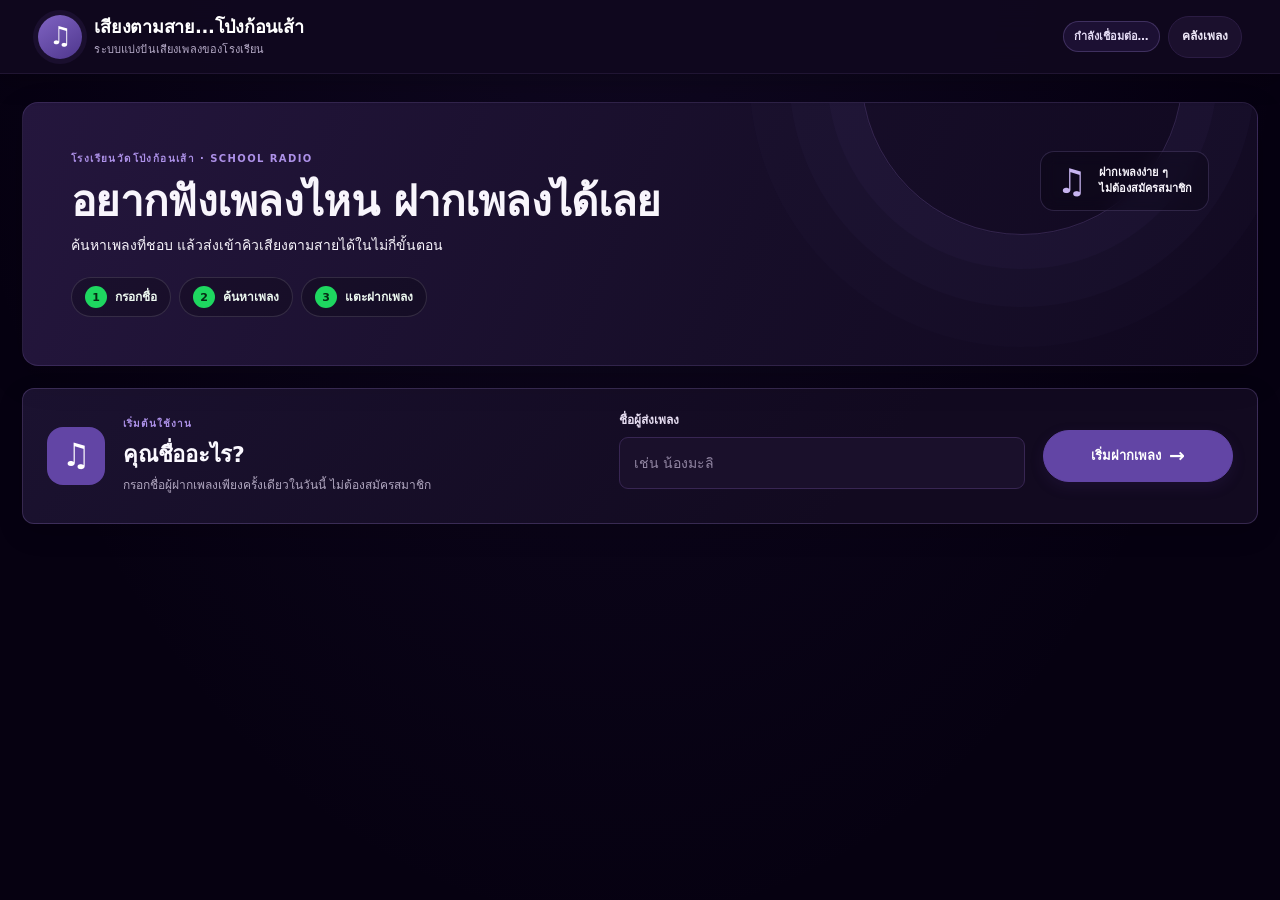
==== commit a91be4b4: "Add files via upload" ====
--- a/index.html
+++ b/index.html
@@ -19,7 +19,6 @@
     <nav class="header-nav" aria-label="เมนูหลัก">
       <span id="connection" class="connection-pill">กำลังเชื่อมต่อ…</span>
       <a id="library-link" class="nav-link" href="./library.html?room=one">คลังเพลง</a>
-      <a class="nav-link nav-link-primary" href="./rooms.html">เลือกห้องเพลง</a>
     </nav>
   </header>
   <main class="page-main">
@@ -71,7 +70,6 @@
     <p id="notice" role="status"></p>
   </main>
   <script type="module" src="assets/app.js"></script>
-  <script type="module">const room=encodeURIComponent(new URLSearchParams(location.search).get("room")||"one");document.getElementById("library-link")?.setAttribute("href",`./library.html?room=${room}`);</script>
   <script type="module" src="./assets/room-theme.js"></script>
 </body>
 </html>
--- a/assets/easy-request-ui.css
+++ b/assets/easy-request-ui.css
@@ -0,0 +1,133 @@
+/* TipMyDJ / Queue-inspired usability layer for Pongkonsao School Radio.
+   Original UI composition: request-first workflow, visible actions, and large touch targets. */
+:root {
+  --easy-accent: #1ed760;
+  --easy-surface: #1d1d1d;
+  --easy-line: #353535;
+  --easy-text: #f8f8f8;
+  --easy-muted: #b4b4b4;
+}
+
+/* Listener flow */
+.listener-hero {
+  min-height: 215px !important;
+  align-items: flex-start !important;
+  background: linear-gradient(112deg, #173c2a 0%, #1b2b22 54%, #1c1c1c 100%) !important;
+}
+.listener-hero h2 { max-width: 680px !important; font-size: clamp(28px, 4.4vw, 42px) !important; }
+.listener-steps { display:flex; flex-wrap:wrap; gap:8px; margin-top:20px; }
+.listener-steps span { display:inline-flex; align-items:center; gap:8px; padding:8px 13px; color:#edf8f0; background:rgba(0,0,0,.22); border:1px solid rgba(255,255,255,.12); border-radius:999px; font-size:12px; font-weight:750; }
+.listener-steps b { display:grid; place-items:center; width:22px; height:22px; border-radius:50%; color:#062b14; background:var(--easy-accent); font-size:11px; }
+.listener-start-card { display:grid; grid-template-columns:auto minmax(0,1fr) minmax(220px,.85fr) auto; align-items:center; gap:18px; padding:22px 24px !important; border-color:rgba(30,215,96,.24) !important; background:linear-gradient(130deg,#1c261f,#1b1b1b 65%) !important; }
+.listener-start-icon { display:grid; place-items:center; width:58px; height:58px; border-radius:16px; color:#062b14; background:var(--easy-accent); font-size:32px; font-weight:900; }
+.listener-start-copy .eyebrow { margin:0 0 5px; color:var(--easy-accent); font-size:10px; font-weight:900; letter-spacing:1px; }
+.listener-start-copy h2 { margin:0 0 4px !important; font-size:22px !important; }
+.listener-start-copy p { margin:0; }
+.listener-name-field { display:block; min-width:0; }
+.listener-name-field input { margin-top:7px !important; min-height:52px !important; font-size:16px !important; }
+.listener-start-button { min-height:52px !important; min-width:154px; padding:13px 19px !important; font-size:14px !important; white-space:nowrap; }
+.listener-start-button span { font-size:19px; }
+
+.search-panel { padding:clamp(19px,2.6vw,30px) !important; }
+.search-heading { margin-bottom:17px !important; }
+.search-heading .eyebrow { margin-bottom:6px !important; }
+.search-heading h2 { font-size:clamp(24px,3vw,32px) !important; }
+.search-heading p { margin-top:4px !important; }
+.search-symbol { flex-basis:60px; width:60px; height:60px; font-size:28px; }
+.search-form { gap:9px !important; }
+.search-input-wrap { min-height:62px !important; padding:0 18px !important; }
+.search-input-wrap input { min-height:58px !important; font-size:16px !important; }
+.search-button { min-height:62px !important; min-width:150px; font-size:14px !important; }
+.dedication-details { margin-top:13px !important; overflow:hidden; }
+.dedication-details summary { display:flex; flex-direction:column; align-items:flex-start; gap:2px; padding:14px 16px !important; font-size:13px !important; }
+.dedication-summary-title { color:#f4f4f4; font-weight:850; }
+.dedication-summary-note { color:#a7a7a7; font-size:11px; font-weight:500; }
+.dedication-details[open] summary { border-bottom:1px solid #333; }
+.dedication-fields { padding-top:13px !important; }
+.dedication-fields input { min-height:48px !important; }
+#search-results { display:grid; gap:7px; margin-top:15px !important; }
+#search-results .song { align-items:center; min-height:88px; padding:10px 12px !important; border:1px solid #303030 !important; border-radius:12px !important; background:#202020 !important; }
+#search-results .song:hover { background:#292929 !important; border-color:#464646 !important; }
+#search-results .song img { width:68px !important; height:68px !important; border-radius:9px !important; }
+#search-results .song button { min-width:126px; min-height:46px !important; font-size:13px !important; }
+#search-results .song button::before { content:"＋"; font-size:17px; line-height:1; }
+#queue .song { align-items:center; padding:12px 10px !important; border-bottom:1px solid #303030 !important; border-radius:9px !important; }
+#queue .song img { width:56px !important; height:56px !important; border-radius:8px !important; }
+#queue .song .song-title { font-size:13px !important; }
+#queue .vote button { min-height:40px !important; padding:8px 15px !important; }
+.request-empty { display:flex; flex-direction:column; align-items:center; gap:6px; min-height:120px; justify-content:center; }
+.request-empty strong { color:#e8e8e8; font-size:14px; }
+.request-empty span { color:#999; font-size:12px; }
+.listener-queue-panel { min-width:0; }
+.listener-queue-heading { display:flex; align-items:center; justify-content:space-between; gap:12px; margin-bottom:12px; }
+.listener-queue-heading .eyebrow { margin:0 0 4px; color:var(--easy-accent); font-size:10px; font-weight:850; letter-spacing:.8px; }
+.listener-queue-heading h2 { margin:0 0 3px !important; font-size:20px !important; }
+.listener-queue-heading p { margin:0; }
+.request-live-badge { display:inline-flex; align-items:center; gap:7px; padding:7px 11px; border:1px solid rgba(30,215,96,.25); border-radius:999px; color:#c9f6d5; background:rgba(30,215,96,.08); font-size:10px; font-weight:900; white-space:nowrap; }
+.request-live-badge i { width:7px; height:7px; border-radius:50%; background:var(--easy-accent); box-shadow:0 0 0 4px rgba(30,215,96,.13); }
+
+/* Admin request board: concise status, readable request information, obvious action. */
+.request-dashboard-bar { display:flex; align-items:center; justify-content:space-between; gap:12px; margin:15px 0 11px; padding:12px 14px; background:#222; border:1px solid #343434; border-radius:11px; }
+.request-dashboard-bar > div { display:flex; align-items:center; flex-wrap:wrap; gap:10px; }
+.request-hint { color:#999; font-size:11px; }
+.request-dashboard-bar > strong { color:#f6f6f6; font-size:13px; white-space:nowrap; }
+.queue-manager-panel .request-live-badge { padding:6px 10px; }
+.queue-list { gap:9px !important; }
+.queue-list .request-card { display:flex; align-items:center; gap:13px; min-height:90px; padding:13px 14px !important; border:1px solid #333 !important; border-radius:12px !important; background:#202020 !important; }
+.queue-list .request-card.is-playing { border-color:rgba(30,215,96,.42) !important; background:linear-gradient(100deg,rgba(30,215,96,.11),#202020 45%) !important; }
+.request-status-icon { display:grid; place-items:center; flex:0 0 46px; width:46px; height:46px; border-radius:10px; color:#082b14; background:var(--easy-accent); font-size:24px; font-weight:900; }
+.request-card.is-waiting .request-status-icon { color:#ddd; background:#343434; }
+.request-card .item-main { display:grid; gap:6px; }
+.request-card .item-title { font-size:14px !important; line-height:1.35; }
+.request-card .item-meta { display:flex; flex-wrap:wrap; align-items:center; gap:6px 10px; color:#aaa !important; font-size:11px !important; }
+.request-card .request-status-tag { margin:0 !important; padding:4px 9px !important; font-size:10px !important; }
+.request-card.is-playing .request-status-tag { color:#dffbe7 !important; background:rgba(30,215,96,.12) !important; }
+.request-votes { padding:4px 8px; border-radius:999px; color:#dffbe7; background:rgba(30,215,96,.1); font-weight:800; }
+.request-message { flex:1 0 100%; padding:8px 10px; color:#dedede; background:#191919; border-left:2px solid var(--easy-accent); border-radius:0 7px 7px 0; font-size:11px; }
+.request-remove-button { min-width:106px; min-height:42px !important; font-size:11px !important; }
+
+/* Make the most common actions comfortable to tap. */
+button, .button, .linkbtn { min-height:44px; }
+.header-nav a, .header-nav button { min-height:42px !important; }
+#start-session { min-height:52px !important; }
+#connect-btn, .player-connect-button { min-height:54px !important; min-width:210px; font-size:14px !important; }
+#connect-panel { padding:clamp(22px,4vw,34px) !important; }
+#connect-panel h2 { font-size:26px !important; }
+#connect-panel > .eyebrow { color:var(--easy-accent); font-size:10px; font-weight:900; letter-spacing:1px; }
+
+@media (max-width: 900px) {
+  .listener-start-card { grid-template-columns:auto minmax(0,1fr); }
+  .listener-name-field { grid-column:1 / -1; }
+  .listener-start-button { grid-column:1 / -1; width:100%; }
+}
+@media (max-width: 700px) {
+  .listener-hero { padding:23px 19px !important; }
+  .listener-hero h2 { font-size:27px !important; }
+  .listener-steps { gap:6px; margin-top:15px; }
+  .listener-steps span { padding:7px 9px; font-size:10px; }
+  .listener-steps b { width:20px; height:20px; }
+  .listener-start-card { grid-template-columns:48px minmax(0,1fr); gap:12px; padding:17px !important; }
+  .listener-start-icon { width:46px; height:46px; border-radius:12px; font-size:25px; }
+  .listener-start-copy h2 { font-size:19px !important; }
+  .listener-start-copy .muted { font-size:11px !important; }
+  .listener-name-field, .listener-start-button { grid-column:1 / -1; }
+  .listener-start-button { width:100%; }
+  .search-heading { align-items:flex-start; }
+  .search-heading h2 { font-size:23px !important; }
+  .search-symbol { width:46px; height:46px; flex-basis:46px; font-size:22px; }
+  .search-form { display:grid !important; grid-template-columns:1fr; }
+  .search-input-wrap { min-height:56px !important; }
+  .search-input-wrap input { min-height:52px !important; font-size:15px !important; }
+  .search-button { width:100%; min-height:54px !important; font-size:14px !important; }
+  #search-results .song { display:grid; grid-template-columns:54px minmax(0,1fr); gap:10px; }
+  #search-results .song img { grid-column:1; grid-row:1; width:54px !important; height:54px !important; }
+  #search-results .song .song-info { grid-column:2; grid-row:1; min-width:0; }
+  #search-results .song button { grid-column:1 / -1; width:100%; min-height:48px !important; }
+  .listener-queue-heading { align-items:flex-start; }
+  .request-dashboard-bar { align-items:flex-start; flex-direction:column; }
+  .request-dashboard-bar > strong { align-self:flex-end; }
+  .queue-list .request-card { display:grid; grid-template-columns:40px minmax(0,1fr); align-items:start; gap:10px; }
+  .request-status-icon { width:40px; height:40px; flex-basis:40px; }
+  .request-card .item-main { min-width:0; }
+  .request-remove-button { grid-column:1 / -1; width:100%; }
+}
--- a/assets/tipmydj-purple.css
+++ b/assets/tipmydj-purple.css
@@ -215,3 +215,9 @@
   .page-intro, .listener-hero { background: linear-gradient(135deg,#24163d,#10081f) !important; }
   .panel { background: var(--tip-panel) !important; }
 }
+
+/* Player queue list */
+.player-queue-item{display:flex;align-items:center;gap:14px;padding:12px 14px;margin:8px 0;border:1px solid rgba(132,91,204,.35);border-radius:13px;background:rgba(19,10,34,.78)}
+.queue-number{display:grid;place-items:center;flex:0 0 34px;height:34px;border-radius:10px;background:#6245a5;color:#fff;font-size:15px}
+.player-queue-item .item-main{min-width:0;flex:1}
+.player-queue-item .item-title{overflow-wrap:anywhere}
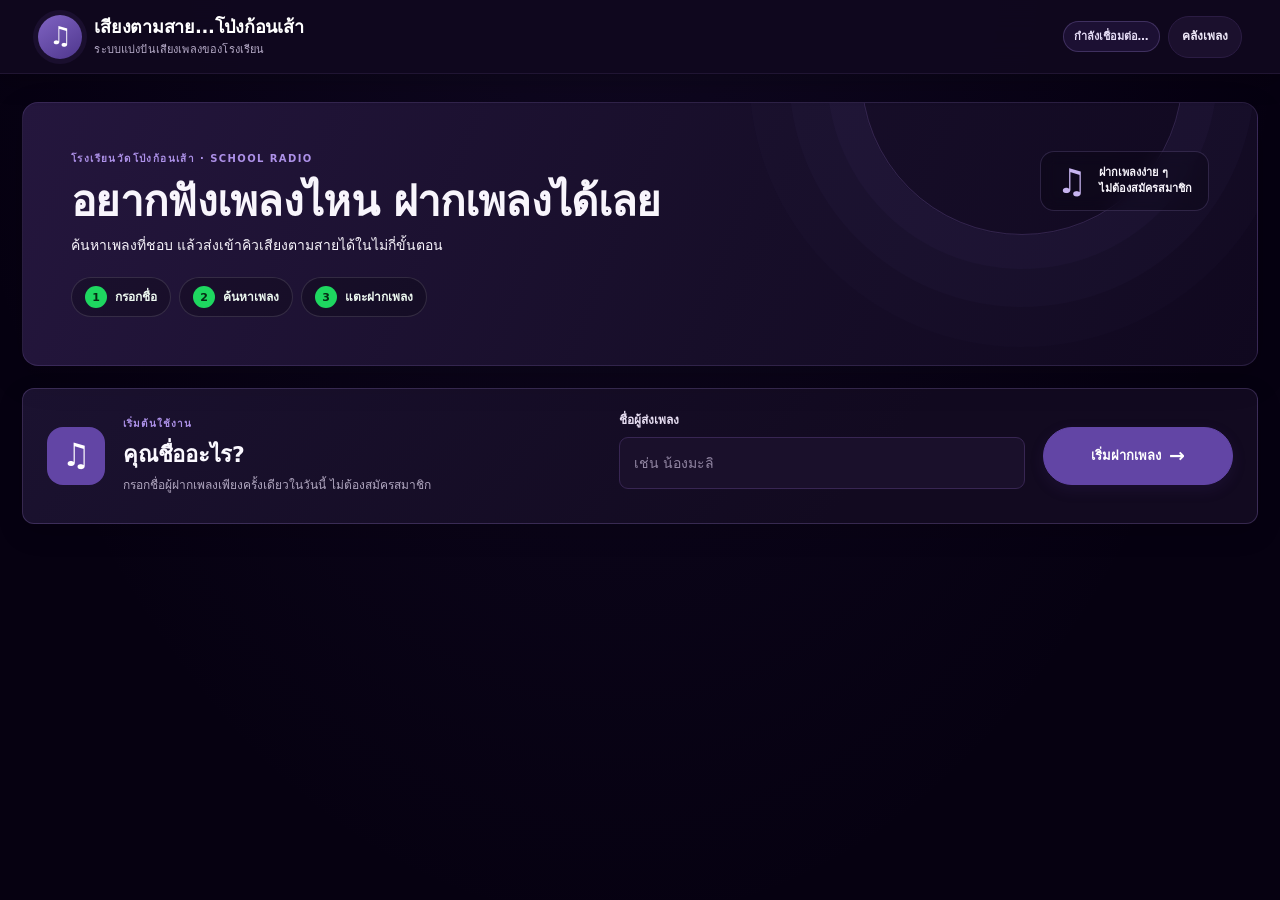
==== commit b665aa76: "Add files via upload" ====
--- a/index.html
+++ b/index.html
@@ -2,13 +2,15 @@
 <html lang="th">
 <head>
   <meta charset="utf-8">
-  <meta name="viewport" content="width=device-width, initial-scale=1">
+  <meta name="viewport" content="width=device-width, initial-scale=1, viewport-fit=cover">
+  <meta name="theme-color" content="#10081f">
   <title>เสียงตามสาย...โป่งก้อนเส้า | หน้าห้องเพลง</title>
   <link rel="stylesheet" href="assets/style.css">
   <link rel="stylesheet" href="assets/modern-blue.css">
   <link rel="stylesheet" href="assets/spotify-inspired.css">
   <link rel="stylesheet" href="assets/easy-request-ui.css">
   <link rel="stylesheet" href="assets/tipmydj-purple.css?v=20261104">
+  <link rel="stylesheet" href="assets/mobile-ux.css?v=20261112">
 </head>
 <body>
     <header class="site-header">
--- a/assets/mobile-ux.css
+++ b/assets/mobile-ux.css
@@ -0,0 +1,277 @@
+/* Mobile-first usability layer for เสียงตามสาย...โป่งก้อนเส้า
+   Loaded last on every application page. Visual/layout only; no API or playback logic changes. */
+:root {
+  --mobile-tap: 48px;
+  --mobile-gutter: 12px;
+  --mobile-panel-radius: 16px;
+  scroll-padding-top: 118px;
+  -webkit-tap-highlight-color: rgba(118, 89, 189, .18);
+}
+
+html, body { max-width: 100%; overflow-x: clip; }
+body { min-width: 320px; -webkit-text-size-adjust: 100%; }
+button, a, input, select, textarea, summary { touch-action: manipulation; }
+button, input, select, textarea { font: inherit; }
+button, a { -webkit-tap-highlight-color: transparent; }
+button:focus-visible, a:focus-visible, input:focus-visible, select:focus-visible,
+textarea:focus-visible, summary:focus-visible {
+  outline: 3px solid rgba(177, 145, 235, .72) !important;
+  outline-offset: 2px !important;
+}
+
+@media (max-width: 760px) {
+  :root { scroll-padding-top: 124px; }
+
+  body > header.site-header {
+    position: sticky !important;
+    top: 0;
+    z-index: 100;
+    display: flex !important;
+    flex-direction: column !important;
+    align-items: stretch !important;
+    gap: 9px !important;
+    padding: 9px var(--mobile-gutter) 8px !important;
+    border-radius: 0 !important;
+    backdrop-filter: blur(16px);
+  }
+  .brand-lockup { width: 100%; min-height: 38px; gap: 9px !important; }
+  .brand-mark { width: 38px !important; height: 38px !important; flex-basis: 38px !important; border-radius: 12px !important; font-size: 22px !important; }
+  .brand-copy { min-width: 0; }
+  .brand-copy strong { display: block; overflow: hidden; text-overflow: ellipsis; white-space: nowrap; font-size: 15px !important; }
+  .brand-copy small { margin-top: 2px !important; font-size: 10px !important; }
+
+  .header-nav {
+    display: flex !important;
+    flex-wrap: nowrap !important;
+    justify-content: flex-start !important;
+    align-items: center !important;
+    gap: 7px !important;
+    width: calc(100% + 2px) !important;
+    max-width: calc(100% + 2px);
+    margin: 0 -1px;
+    padding: 1px 1px 3px;
+    overflow-x: auto !important;
+    overflow-y: hidden !important;
+    overscroll-behavior-x: contain;
+    scrollbar-width: none;
+    -webkit-overflow-scrolling: touch;
+  }
+  .header-nav::-webkit-scrollbar { display: none; }
+  .header-nav > * { flex: 0 0 auto !important; white-space: nowrap; }
+  .header-nav a, .header-nav button, .header-nav .nav-link {
+    min-height: 40px !important;
+    padding: 9px 12px !important;
+    border-radius: 11px !important;
+    font-size: 12px !important;
+  }
+  .header-nav .connection-pill { min-height: 36px; padding: 7px 10px !important; font-size: 11px !important; }
+
+  main, .page-main {
+    width: calc(100% - 2 * var(--mobile-gutter)) !important;
+    max-width: 680px !important;
+    margin: 13px auto calc(28px + env(safe-area-inset-bottom)) !important;
+    padding: 0 !important;
+  }
+  .page-intro, .listener-hero {
+    min-height: 0 !important;
+    padding: 19px 16px !important;
+    margin-bottom: 12px !important;
+    border-radius: var(--mobile-panel-radius) !important;
+    gap: 10px !important;
+  }
+  .page-intro h2, .listener-hero h2 { font-size: clamp(21px, 6vw, 27px) !important; line-height: 1.35 !important; }
+  .page-intro p:not(.eyebrow), .listener-hero p:not(.eyebrow) { font-size: 13px !important; line-height: 1.6 !important; }
+  .page-intro .eyebrow, .listener-hero .eyebrow { font-size: 10px !important; letter-spacing: .8px !important; }
+  .intro-note { display: none !important; }
+  .listener-steps { gap: 6px !important; margin-top: 13px !important; }
+  .listener-steps span { gap: 6px !important; padding: 7px 9px !important; font-size: 10px !important; }
+  .listener-steps b { width: 20px !important; height: 20px !important; }
+
+  .panel, .intro, .room-card {
+    min-width: 0;
+    padding: 15px 13px !important;
+    margin-bottom: 12px !important;
+    border-radius: var(--mobile-panel-radius) !important;
+  }
+  .panel h2 { font-size: 18px !important; line-height: 1.4 !important; }
+  .panel h3 { font-size: 15px !important; }
+  .muted { font-size: 12px !important; line-height: 1.55 !important; }
+  .status { overflow-wrap: anywhere; line-height: 1.55; }
+
+  input:not([type=checkbox]):not([type=radio]), select, textarea {
+    width: 100% !important;
+    min-width: 0 !important;
+    min-height: var(--mobile-tap) !important;
+    margin-top: 6px !important;
+    padding: 11px 12px !important;
+    border-radius: 12px !important;
+    font-size: 16px !important;
+  }
+  textarea { min-height: 88px !important; }
+  input[type=checkbox], input[type=radio] { width: 20px !important; height: 20px !important; flex: 0 0 20px; }
+  input[type=range] { min-height: 32px !important; padding: 0 !important; }
+  label, .field { font-size: 13px !important; line-height: 1.45 !important; }
+
+  button, .button, .linkbtn {
+    min-height: var(--mobile-tap) !important;
+    padding: 11px 14px !important;
+    border-radius: 12px !important;
+    font-size: 14px !important;
+    line-height: 1.3 !important;
+    white-space: normal;
+  }
+  .small-btn, button.small-btn { min-height: 42px !important; padding: 9px 11px !important; font-size: 12px !important; }
+  .actions { display: grid !important; grid-template-columns: repeat(2, minmax(0, 1fr)); gap: 8px !important; }
+  .actions > button, .actions > a { width: 100%; min-width: 0; }
+  .toolbar, .two { grid-template-columns: minmax(0, 1fr) !important; gap: 10px !important; }
+  .grid { grid-template-columns: repeat(2, minmax(0, 1fr)) !important; gap: 8px !important; }
+  .checks { grid-template-columns: minmax(0, 1fr) !important; gap: 8px !important; }
+  .check { min-height: 48px; padding: 10px 11px !important; border-radius: 11px !important; }
+  .field { margin: 9px 0 !important; }
+  form { min-width: 0; }
+
+  .section-head, .search-heading, .listener-queue-heading {
+    align-items: flex-start !important;
+    gap: 9px !important;
+  }
+  .section-head > div, .search-heading > div, .listener-queue-heading > div { min-width: 0; flex: 1; }
+  .section-head h2, .listener-queue-heading h2 { font-size: 18px !important; }
+  .section-head > .tag, .section-head > .connection-pill { flex: 0 0 auto; max-width: 45%; white-space: normal; text-align: center; }
+
+  /* Listener: one clear action at a time. */
+  .listener-start-card {
+    display: grid !important;
+    grid-template-columns: minmax(0, 1fr) !important;
+    align-items: stretch !important;
+    gap: 9px !important;
+    padding: 16px 14px !important;
+  }
+  .listener-start-icon { display: none !important; }
+  .listener-start-copy h2 { margin-bottom: 3px !important; font-size: 20px !important; }
+  .listener-start-copy p { margin: 0 !important; }
+  .listener-name-field { min-width: 0 !important; }
+  .listener-start-button, #start-session { width: 100% !important; min-width: 0 !important; min-height: 52px !important; font-size: 15px !important; }
+  .search-panel { padding: 15px 13px !important; }
+  .search-heading { margin-bottom: 12px !important; }
+  .search-heading h2 { font-size: 20px !important; }
+  .search-symbol { width: 42px !important; height: 42px !important; flex-basis: 42px !important; border-radius: 13px !important; font-size: 24px !important; }
+  .search-form { display: grid !important; grid-template-columns: minmax(0, 1fr) !important; gap: 8px !important; }
+  .search-input-wrap { min-height: 54px !important; padding: 0 12px !important; border-radius: 13px !important; }
+  .search-input-wrap input { min-height: 50px !important; min-width: 0 !important; font-size: 16px !important; }
+  .search-button { width: 100% !important; min-height: 52px !important; }
+  .dedication-details { margin-top: 10px !important; border-radius: 12px !important; }
+  .dedication-details summary { min-height: 48px; display: flex !important; flex-direction: column; justify-content: center; gap: 2px !important; padding: 10px 12px !important; font-size: 13px !important; }
+  .dedication-summary-note { font-size: 11px !important; }
+  .dedication-fields { display: grid !important; grid-template-columns: minmax(0, 1fr) !important; gap: 8px !important; padding: 10px 12px 12px !important; }
+  #search-results { display: grid; gap: 8px; }
+  #search-results .song {
+    display: grid !important;
+    grid-template-columns: 76px minmax(0, 1fr) !important;
+    grid-template-areas: "thumb details" "action action";
+    align-items: center !important;
+    gap: 8px 10px !important;
+    min-width: 0;
+    padding: 10px !important;
+    margin: 0 !important;
+  }
+  #search-results .song > img { grid-area: thumb; width: 76px !important; height: 76px !important; aspect-ratio: 1 / 1; object-fit: cover; }
+  #search-results .song > .song-info { grid-area: details; min-width: 0 !important; }
+  #search-results .song > button { grid-area: action; width: 100% !important; min-height: 48px !important; }
+  #queue .song {
+    display: grid !important;
+    grid-template-columns: 60px minmax(0, 1fr) !important;
+    align-items: center !important;
+    gap: 8px 10px !important;
+    padding: 10px !important;
+    margin: 0 !important;
+  }
+  #queue .song > img { width: 60px !important; height: 60px !important; }
+  #queue .song > .song-info { min-width: 0 !important; }
+  #queue .song > .vote { grid-column: 1 / -1; width: 100% !important; justify-content: space-between; }
+  #queue .vote button { min-height: 44px !important; }
+  .listener-queue-heading { margin-bottom: 10px !important; }
+  .request-live-badge { padding: 6px 8px !important; font-size: 9px !important; }
+
+  /* Player: large video and simple two-column control pad. */
+  #connect-panel .player-connect-button, #connect-btn { width: 100% !important; min-height: 52px !important; }
+  .player-wrap { width: 100% !important; aspect-ratio: 16 / 9 !important; border-width: 0 !important; border-radius: 12px !important; }
+  #yt-player { width: 100% !important; height: 100% !important; }
+  #play-panel .song-title { font-size: 18px !important; line-height: 1.4 !important; }
+  .progress-row { gap: 7px !important; font-size: 11px !important; }
+  .controls { display: grid !important; grid-template-columns: repeat(2, minmax(0, 1fr)) !important; gap: 8px !important; }
+  .controls > button { width: 100% !important; min-width: 0; min-height: 50px !important; }
+  #play-btn { grid-column: 1 / -1; min-height: 56px !important; font-size: 16px !important; }
+  #refresh-btn, #release-btn { grid-column: 1 / -1; }
+  #ai-dj-enabled { width: 20px !important; height: 20px !important; }
+  #player-queue-panel .section-head { align-items: center !important; }
+  .player-queue-item { display: grid !important; grid-template-columns: 36px minmax(0, 1fr) !important; gap: 9px !important; padding: 10px !important; }
+  .player-queue-item .queue-number { width: 34px; height: 34px; }
+  .player-queue-item .item-main { min-width: 0; }
+  .player-queue-item > .tag { grid-column: 2; justify-self: start; max-width: 100%; }
+
+  /* Admin: keep primary remote actions prominent and avoid tiny controls. */
+  #queue-panel .section-head { display: grid !important; grid-template-columns: minmax(0, 1fr) !important; }
+  #queue-panel .section-head > button { width: 100% !important; }
+  .request-dashboard-bar { display: grid !important; grid-template-columns: minmax(0, 1fr) auto; gap: 8px !important; padding: 10px !important; }
+  .request-dashboard-bar > div { min-width: 0; }
+  .request-dashboard-bar .request-hint { display: block; margin-top: 4px; }
+  .request-card { display: grid !important; grid-template-columns: 36px minmax(0, 1fr) !important; gap: 8px !important; align-items: start !important; padding: 10px !important; }
+  .request-card .request-status-icon { width: 34px !important; height: 34px !important; grid-column: 1; grid-row: 1; }
+  .request-card .item-main { grid-column: 2; grid-row: 1; min-width: 0; }
+  .request-card .request-remove-button { grid-column: 1 / -1; width: 100% !important; min-height: 44px !important; }
+  .request-card .item-meta { display: flex; flex-wrap: wrap; gap: 5px 7px; }
+  .request-card .request-message { flex-basis: 100%; }
+  .remote-actions { display: grid !important; grid-template-columns: repeat(2, minmax(0, 1fr)) !important; gap: 8px !important; }
+  .remote-actions button { width: 100% !important; min-width: 0 !important; min-height: 54px !important; padding: 10px 8px !important; font-size: 13px !important; }
+  .remote-actions button[data-player-command="PLAY"] { grid-column: 1 / -1; min-height: 58px !important; font-size: 16px !important; }
+  .remote-settings-grid { display: grid !important; grid-template-columns: minmax(0, 1fr) !important; }
+  .remote-setting-actions { padding: 0 !important; }
+  #apply-remote-volume, #save-remote-settings { width: 100% !important; }
+  #global-schedule-form { display: grid !important; grid-template-columns: minmax(0, 1fr) !important; gap: 8px !important; }
+  #global-schedule-form .check { align-self: stretch !important; }
+  #global-schedule-form button { width: 100% !important; }
+  #admin-status, #login-status, #player-status, #connect-status { overflow-wrap: anywhere; }
+  .queue-list .item, #sessions-list .item, #history-list .item, #logs-list .item { align-items: flex-start !important; }
+  .queue-list .item > button, #sessions-list .item > button { width: 100% !important; }
+  #admin-panel .panel { scroll-margin-top: 124px; }
+  .login { width: 100%; max-width: none !important; margin: 10px auto 16px !important; }
+
+  /* Library and reports. */
+  .table-wrap { max-width: 100%; overflow-x: auto !important; overscroll-behavior-x: contain; -webkit-overflow-scrolling: touch; }
+  .table { min-width: 460px; }
+  .table th, .table td { padding: 9px 10px !important; font-size: 12px !important; }
+  .stat { min-width: 0; padding: 11px !important; border-radius: 12px !important; }
+  .stat span { font-size: 10px !important; line-height: 1.4 !important; }
+  .stat strong { font-size: 22px !important; overflow-wrap: anywhere; }
+  .chart-row { grid-template-columns: 54px minmax(0, 1fr) !important; gap: 7px !important; }
+  .chart-legend { gap: 10px !important; }
+  .toolbar .actions { grid-template-columns: repeat(2, minmax(0, 1fr)) !important; }
+  #csv-btn { width: 100%; }
+  .playlist-row, .track { min-width: 0; }
+  .track-actions { display: grid !important; grid-template-columns: repeat(2, minmax(0, 1fr)); }
+  .track-actions button { width: 100%; }
+
+  /* Prevent anchors from disappearing behind the sticky compact header. */
+  [id$="-panel"], #queue-panel, #player-control-panel, #global-schedule-panel, #appearance-panel {
+    scroll-margin-top: 126px;
+  }
+}
+
+@media (max-width: 420px) {
+  :root { --mobile-gutter: 10px; }
+  .brand-copy strong { font-size: 14px !important; }
+  .brand-copy small { font-size: 9px !important; }
+  .header-nav { gap: 6px !important; }
+  .header-nav a, .header-nav button, .header-nav .nav-link { padding: 8px 10px !important; font-size: 11px !important; }
+  .panel { padding: 13px 11px !important; }
+  .grid { grid-template-columns: repeat(2, minmax(0, 1fr)) !important; }
+  .stat strong { font-size: 20px !important; }
+  .search-heading h2 { font-size: 18px !important; }
+  #search-results .song { grid-template-columns: 68px minmax(0, 1fr) !important; }
+  #search-results .song > img { width: 68px !important; height: 68px !important; }
+  .remote-actions button { font-size: 12px !important; }
+}
+
+@media (prefers-reduced-motion: reduce) {
+  *, *::before, *::after { scroll-behavior: auto !important; transition-duration: .01ms !important; animation-duration: .01ms !important; }
+}
